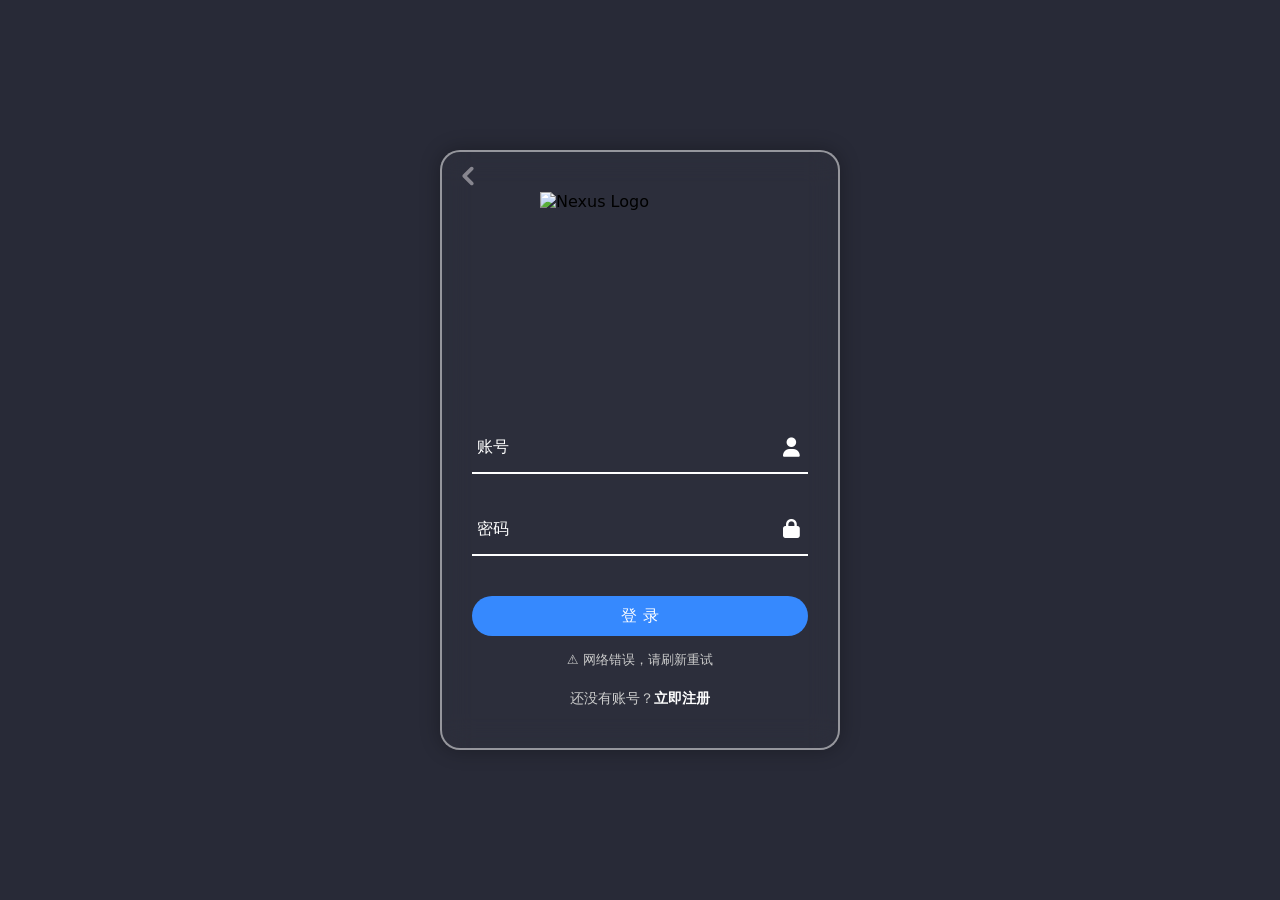
==== chat/index.html @ 3b17f667 "Update 1.10.0" ====
<!DOCTYPE html>
<html lang="zh-CN">
<head>
    <meta charset="UTF-8" />
    <meta name="viewport" content="width=device-width, initial-scale=1.0, maximum-scale=1.0, user-scalable=yes" />
    <link rel="stylesheet" href="https://cdnjs.cloudflare.com/ajax/libs/font-awesome/6.5.1/css/all.min.css" />
    <link rel="stylesheet" href="chat-styles.css">
    <link rel="icon" type="image/svg+xml" href="../logo-only.png">
    <title>Nexus · Chat</title>
</head>
<body>
<div id="app">
    <!-- 主界面 -->

    <!-- 添加好友模态框 -->
    <div class="modal-overlay" id="addFriendModal">
        <div class="modal-box">
            <h3>添加好友</h3>
            <input type="text" id="friendSearchInput" placeholder="输入对方账号名" />
            <div class="btn-row">
                <button class="btn-secondary" id="closeAddFriendBtn">取消</button>
                <button class="btn-primary" id="searchFriendBtn">搜索</button>
            </div>
            <div id="searchResult" style="margin-top:12px; display:none;"></div>
        </div>
    </div>

    <!-- 好友申请列表模态框 -->
    <div class="modal-overlay" id="requestModal">
        <div class="modal-box">
            <h3>好友申请</h3>
            <div id="requestList"><div class="empty-state">暂无申请</div></div>
            <div class="btn-row" style="margin-top:12px;">
                <button class="btn-secondary" id="closeRequestsBtn">关闭</button>
            </div>
        </div>
    </div>

    <!-- 关于模态框 -->
    <div class="modal-overlay" id="aboutModal">
        <div class="modal-box">
            <h3>关于</h3>
            <div cstyle="margin:12px 0; line-height:1.8;">
                <p><strong>版本：正式版 1.10.0</strong></p>
                <p>更新内容：</p>
                <ul style="padding-left:20px; color:var(--accent-color, #3689fe);">
                    <li>新增消息引用功能（长按/右键消息可引用）</li>
                    <li>修复好友列表刷新不及时的问题</li>
                    <li>优化暗色主题与UI细节</li>
                    <li>支持持续登录（Token 有效期 7 天）</li>
                </ul>
                <p style="margin-top:12px; color:#94a3b8;">© 2026 Nexus</p>
            </div>
            <div class="btn-row">
                <button class="btn-secondary" id="closeAboutBtn">关闭</button>
            </div>
        </div>
    </div>
    <!-- 个人设置模态框 -->
    <div class="modal-overlay" id="profileModal">
        <div class="modal-box" style="max-width:450px;">
            <h3>个人设置</h3>
            <form id="profileForm" style="margin-top:16px;">
                <div style="margin-bottom:14px;">
                    <label style="display:block; font-size:14px; font-weight:500; color:#334155; margin-bottom:4px;">账号</label>
                    <input type="text" id="profileUsername" disabled style="background:#e9edf2; color:#94a3b8;" />
                </div>
                <div style="margin-bottom:14px;">
                    <label style="display:block; font-size:14px; font-weight:500; color:#334155; margin-bottom:4px;">昵称</label>
                    <input type="text" id="profileNickname" placeholder="输入昵称（留空则显示账号名）" maxlength="20" />
                </div>
                <div style="margin-bottom:14px;">
                    <label style="display:block; font-size:14px; font-weight:500; color:#334155; margin-bottom:4px;">个性签名</label>
                    <input type="text" id="profileBio" placeholder="写点个性签名吧" maxlength="50" />
                </div>
                <div style="margin-bottom:14px;">
                    <label style="display:block; font-size:14px; font-weight:500; color:#334155; margin-bottom:4px;">邮箱</label>
                    <input type="email" id="profileEmail" placeholder="请输入邮箱" />
                </div>
                <div class="btn-row" style="margin-top:16px;">
                    <button type="button" class="btn-secondary" id="closeProfileBtn">取消</button>
                    <button type="submit" class="btn-primary" id="saveProfileBtn">保存</button>
                </div>
                <div id="profileMessage" style="margin-top:12px; font-size:14px; text-align:center; display:none;"></div>
            </form>
        </div>
    </div>
    <div id="mainPage">
        <div class="content-row">
            <div id="friendList">
                <div class="friend-header">
                    <span>好友</span>
                    <div style="display:flex; gap:8px; align-items:center;">
                        <button id="aboutBtnFriend" class="friend-header-btn about">关于</button>
                        <button id="addFriendBtnHeader" class="friend-header-btn add" title="添加好友">
                            <svg xmlns="http://www.w3.org/2000/svg" viewBox="0 0 24 24" width="20" height="20" fill="none" stroke="currentColor" stroke-width="2.5" stroke-linecap="round" stroke-linejoin="round">
                                <line x1="12" y1="5" x2="12" y2="19"/>
                                <line x1="5" y1="12" x2="19" y2="12"/>
                            </svg>
                        </button>
                    </div>
                </div>
                <div id="requestEntry">
                    <span>📩 好友申请</span>
                    <span class="badge" id="requestBadge">0</span>
                </div>
                <div class="list" id="friendListContainer"><div class="empty-state">加载中...</div></div>
                <div class="user-footer">
                    <span id="myUsername">用户</span>
                    <div style="display:flex; gap:8px; align-items:center;">
                        <button id="profileBtn" style="background:none; border:none; cursor:pointer; font-size:18px;" title="个人设置">⚙️</button>
                        <button class="logout-btn" id="logoutBtn">退出</button>
                    </div>
                </div>
            </div>
            <div id="chatArea">
                <!-- 原有聊天区域，保留 chat-header -->
                <div class="chat-header">
                    <button class="back-btn" id="backBtn">‹</button>
                    <span class="friend-name" id="chatFriendName">选择好友</span>
                    <div class="actions">
                        <button id="menuToggleBtn" title="更多操作">
                            <svg xmlns="http://www.w3.org/2000/svg" viewBox="0 0 24 24" width="24" height="24" fill="none" stroke="currentColor" stroke-width="2" stroke-linecap="round" stroke-linejoin="round">
                                <circle cx="12" cy="5" r="1.5"/>
                                <circle cx="12" cy="12" r="1.5"/>
                                <circle cx="12" cy="19" r="1.5"/>
                            </svg>
                        </button>
                    </div>
                    <!-- 侧栏菜单 -->
                    <div id="chatSideMenu" class="chat-side-menu">
                        <div class="side-menu-overlay" id="sideMenuOverlay"></div>
                        <div class="side-menu-content">
                            <div class="side-menu-header">
                                <span>更多操作</span>
                                <button id="sideMenuCloseBtn">✕</button>
                            </div>
                            <div class="side-menu-item" id="clearChatMenuItem">
                                <span class="icon">
                                    <svg xmlns="http://www.w3.org/2000/svg" viewBox="0 0 24 24" width="20" height="20" fill="none" stroke="currentColor" stroke-width="2" stroke-linecap="round" stroke-linejoin="round">
                                        <path d="M3 6h18"/>
                                        <path d="M8 6V4a1 1 0 0 1 1-1h6a1 1 0 0 1 1 1v2"/>
                                        <path d="M5 6l1 14a2 2 0 0 0 2 2h8a2 2 0 0 0 2-2l1-14"/>
                                        <path d="M10 11v6"/>
                                        <path d="M14 11v6"/>
                                    </svg>
                                </span>
                                <span>清除聊天记录</span>
                            </div>
                            <div class="side-menu-item danger" id="deleteFriendMenuItem">
                                <span class="icon">
                                    <svg xmlns="http://www.w3.org/2000/svg" viewBox="0 0 24 24" width="20" height="20" fill="none" stroke="currentColor" stroke-width="2" stroke-linecap="round" stroke-linejoin="round">
                                        <circle cx="12" cy="12" r="10"/>
                                        <line x1="4.93" y1="4.93" x2="19.07" y2="19.07"/>
                                    </svg>
                                </span>
                                <span>删除好友</span>
                            </div>
                        </div>
                    </div>
                </div>
                <div class="message-box" id="messageBox"><div class="empty-state">选择一位好友开始聊天</div></div>
                <div id="newMsgHint" style="display:none; position:sticky; bottom:60px; left:0; right:0; text-align:center; pointer-events:none; z-index:5;">
                    <button id="newMsgBtn" style="pointer-events:auto; background:#3b82f6; color:white; border:none; border-radius:30px; padding:8px 20px; font-size:14px; box-shadow:0 4px 12px rgba(59,130,246,0.3); cursor:pointer; transition:0.2s;">新消息 <span id="newMsgCount">0</span> 条</button>
                </div>
                <div id="emojiPanel" style="display:none; padding:8px 12px; background:white; flex-wrap:wrap; gap:4px; max-height:150px; overflow-y:auto;"></div>
                <!-- 引用条（输入框上方） -->
                <div id="replyBar" style="display:none; padding:8px 16px; background:#f1f5f9; border-top:1px solid #e9edf2; align-items:center; gap:12px; font-size:14px; color:#64748b; min-height:40px;">
                    <span style="flex:1;"></span>
                    <button onclick="cancelReply()" style="background:none; border:none; cursor:pointer; font-size:18px;">✕</button>
                </div>
                <div class="input-area">
                    <input type="text" id="chatInput" placeholder="输入消息..." maxlength="200" autocomplete="off" />
                    <button class="btn-emoji" id="emojiBtn" title="选择表情">😊</button>
                    <button class="btn-send" id="sendBtn">发送</button>
                </div>
            </div>
        </div>
    </div>

    <!-- 自定义右键菜单 -->
    <div id="customMenu" style="display:none; position:fixed; border-radius:12px; box-shadow:0 4px 24px rgba(0,0,0,0.15); padding:6px 0; z-index:99999; min-width:140px; border:1px solid #e9edf2;">
        <div class="menu-item" id="menuRecall" style="padding:10px 20px; cursor:pointer; font-size:14px; transition:0.1s; display:flex; align-items:center; gap:8px;">
            <span>↩️</span> 撤回
        </div>
        <div class="menu-item" id="menuReply" style="padding:10px 20px; cursor:pointer; font-size:14px; transition:0.1s; display:flex; align-items:center; gap:8px;">
            <span>💬</span> 引用
        </div>
    </div>
    <!-- 自定义确认框 -->
    <div id="customConfirm" style="display:none;">
        <div class="box">
            <div class="title" id="confirmTitle">提示</div>
            <div class="message" id="confirmMessage">确定执行此操作吗？</div>
            <div class="row">
                <button class="cancel" id="confirmCancel">取消</button>
                <button class="ok" id="confirmOk">确定</button>
            </div>
        </div>
    </div>
    <!-- Toast 通知容器 -->
    <div id="toastContainer" style="position:fixed; bottom:20px; left:50%; transform:translateX(-50%); z-index:99999; display:flex; flex-direction:column; gap:8px; align-items:center; pointer-events:none;"></div>
</div>
<script src="chat-javascript.js"></script>
</body>
</html>
---- chat/chat-styles.css ----
* {
    margin: 0;
    padding: 0;
    box-sizing: border-box;
    font-family: system-ui, -apple-system, 'Segoe UI', Roboto, Helvetica, Arial, sans-serif;
}
body {
    background: #f0f2f5;
    height: 100vh;
    display: flex;
    justify-content: center;
    align-items: center;
}
#app {
    width: 100%;
    height: 100%;
    background: white;
    border-radius: 28px;
    box-shadow: 0 20px 60px rgba(0,0,0,0.15);
    max-width: 90vw;
    max-height: 90vh;
    overflow: hidden;
    display: flex;
    flex-direction: column;
}
#mainPage {
    flex: 1;
    display: flex;
    flex-direction: column;
    overflow: hidden;
}
#mainPage .content-row {
    flex: 1;
    display: flex;
    overflow: hidden;
}

/* 好友列表 */
#friendList {
    width: 25%;
    min-width: 200px;
    max-width: 320px;
    background: #f8fafc;
    border-right: 1px solid #e9edf2;
    display: flex;
    flex-direction: column;
    overflow: hidden;
}
.friend-header {
    display: flex;
    justify-content: space-between;
    align-items: center;
    padding: 0 20px;
    height: 56px;
    min-height: 56px;
    background: #f8fafc;
    border-bottom: 1px solid #e9edf2;
}
.friend-header span {
    font-weight: 600;
    font-size: 18px;
    color: #1e293b;
}
.friend-header-btn {
    border: none;
    cursor: pointer;
    font-size: 14px;
    font-weight: 500;
    transition: 0.2s;
    display: flex;
    align-items: center;
    justify-content: center;
}
.friend-header-btn.about {
    background: #3b82f6;
    color: white;
    padding: 4px 16px;
    border-radius: 20px;
    height: 32px;
}
.friend-header-btn.about:hover { background: #2563eb; }
.friend-header-btn.add {
    background: #3b82f6;
    color: white;
    width: 32px;
    height: 32px;
    border-radius: 50%;
    padding: 0;
}
.friend-header-btn.add:hover { background: #2563eb; }
.friend-header-btn.add svg { stroke: white; }

#requestEntry {
    padding: 8px 18px;
    background: #fef3c7;
    border-bottom: 1px solid #fde68a;
    display: none;
    justify-content: space-between;
    align-items: center;
    cursor: pointer;
}
#requestEntry.show { display: flex; }
#requestEntry span { font-size: 14px; color: #92400e; }
#requestEntry .badge {
    background: #ef4444;
    color: white;
    border-radius: 50%;
    padding: 0 6px;
    font-size: 12px;
    min-width: 18px;
    text-align: center;
}

.list {
    flex: 1;
    overflow-y: auto;
    padding: 8px 0;
}
.friend-item {
    display: flex;
    align-items: center;
    padding: 12px 18px;
    cursor: pointer;
    transition: background 0.15s;
    border-bottom: 1px solid #f1f5f9;
}
.friend-item:hover { background: #f1f5f9; }
.friend-item.active {
    background: linear-gradient(135deg, rgba(139,92,246,0.15), rgba(59,130,246,0.12));
    border-left: 3px solid #8b5cf6;
}
.friend-item .avatar {
    width: 44px;
    height: 44px;
    border-radius: 50%;
    background: #dbeafe;
    display: flex;
    align-items: center;
    justify-content: center;
    font-size: 18px;
    font-weight: 600;
    color: #2563eb;
    margin-right: 14px;
    flex-shrink: 0;
}
.friend-item .info { flex: 1; min-width: 0; }
.friend-item .info .name { font-weight: 500; color: #1e293b; font-size: 16px; }
.friend-item .info .last-msg {
    font-size: 14px;
    color: #64748b;
    white-space: nowrap;
    overflow: hidden;
    text-overflow: ellipsis;
}
.friend-item .time { font-size: 12px; color: #94a3b8; flex-shrink: 0; margin-left: 8px; }
.unread-badge {
    background: #ef4444;
    color: white;
    border-radius: 50%;
    padding: 1px 6px;
    font-size: 12px;
    min-width: 18px;
    text-align: center;
    margin-left: 6px;
    flex-shrink: 0;
}
.user-footer {
    padding: 8px 18px;
    border-top: 1px solid #e9edf2;
    background: white;
    display: flex;
    justify-content: space-between;
    align-items: center;
    flex-shrink: 0;
    min-height: 56px;
    height: 56px;
}
.user-footer #myUsername { font-size: 15px; font-weight: 500; color: #1e293b; }
.user-footer .logout-btn {
    background: #e9edf2;
    border: none;
    padding: 4px 14px;
    border-radius: 20px;
    cursor: pointer;
    font-size: 13px;
    color: #475569;
}
.user-footer .logout-btn:hover { background: #d1d9e6; }

/* 聊天区域 */
#chatArea {
    flex: 1;
    display: flex;
    flex-direction: column;
    background: white;
    overflow: hidden;
}
.chat-header {
    padding: 8px 20px;
    border-bottom: 1px solid #e9edf2;
    display: flex;
    align-items: center;
    gap: 12px;
    flex-shrink: 0;
    background: white;
    min-height: 56px;
    height: 56px;
}
.chat-header .back-btn { display: none; background: none; border: none; font-size: 24px; cursor: pointer; color: #475569; padding: 0 4px; }
.chat-header .friend-name { font-size: 18px; font-weight: 600; color: #1e293b; flex: 1; }
.chat-header .actions { display: flex; gap: 8px; }
.chat-header .actions button {
    background: none;
    border: none;
    font-size: 20px;
    cursor: pointer;
    color: #64748b;
    padding: 4px 8px;
    border-radius: 8px;
    transition: 0.15s;
    display: flex;
    align-items: center;
    justify-content: center;
    line-height: 1;
}
.chat-header .actions button:hover { background: #f1f5f9; }

.message-box {
    flex: 1;
    padding: 16px 12px;
    overflow-y: auto;
    display: flex;
    flex-direction: column;
    gap: 10px;
    background: #f8fafc;
}
.msg-item {
    max-width: 80%;
    padding: 10px 16px;
    border-radius: 18px;
    word-wrap: break-word;
    align-self: flex-start;
    background: white;
    box-shadow: 0 1px 2px rgba(0,0,0,0.04);
    border: 1px solid #eef2f6;
    animation: fadeIn 0.2s ease;
}
.msg-item.me {
    align-self: flex-end;
    background: #3b82f6;
    color: white;
    border-color: #3b82f6;
}
.msg-item .msg-text { font-size: 15px; line-height: 1.5; }
.msg-item .msg-text.recalled { color: #94a3b8; font-style: italic; }
.msg-item.no-animation { animation: none; }
@keyframes fadeIn {
    from { opacity: 0; transform: translateY(8px); }
    to { opacity: 1; transform: translateY(0); }
}
.time-label {
    text-align: center;
    color: #94a3b8;
    font-size: 12px;
    margin: 12px 0 8px 0;
    user-select: none;
}

/* 输入区 */
.input-area {
    padding: 6px 12px;
    border-top: 1px solid #e9edf2;
    display: flex;
    gap: 6px;
    background: white;
    flex-shrink: 0;
    align-items: center;
    min-height: 56px;
    height: 56px;
}
.input-area input {
    flex: 1;
    padding: 8px 14px;
    border: 1px solid #d1d9e6;
    border-radius: 30px;
    font-size: 15px;
    outline: none;
    background: #f8fafc;
    transition: 0.2s;
    height: 38px;
}
.input-area input:focus {
    border-color: #3b82f6;
    box-shadow: 0 0 0 3px rgba(59,130,246,0.15);
    background: white;
}
.input-area .btn-send {
    background: #3b82f6;
    border: none;
    color: white;
    padding: 6px 18px;
    height: 38px;
    border-radius: 20px;
    font-size: 15px;
    font-weight: 500;
    cursor: pointer;
    transition: 0.15s;
    display: flex;
    align-items: center;
    justify-content: center;
    flex-shrink: 0;
    min-width: 56px;
    box-shadow: 0 2px 8px rgba(59,130,246,0.25);
}
.input-area .btn-send:active { transform: scale(0.95); }
.btn-emoji {
    background: none;
    border: none;
    font-size: 22px;
    width: 38px;
    height: 38px;
    border-radius: 50%;
    cursor: pointer;
    transition: 0.15s;
    display: flex;
    align-items: center;
    justify-content: center;
    flex-shrink: 0;
    color: #64748b;
}
.btn-emoji:hover { background: #f1f5f9; }
.btn-emoji:active { transform: scale(0.92); }

/* 表情面板 */
#emojiPanel {
    display: none;
    padding: 8px 12px;
    background: white;
    border-top: 1px solid #e9edf2;
    flex-wrap: wrap;
    gap: 4px;
    max-height: 150px;
    overflow-y: auto;
    align-items: center;
    position: relative;
    z-index: 10;
    scrollbar-width: none;
    -ms-overflow-style: none;
}
#emojiPanel::-webkit-scrollbar { display: none; }
#emojiPanel.show { display: flex !important; }
#emojiPanel .emoji-item {
    font-size: 24px;
    padding: 4px 6px;
    cursor: pointer;
    border-radius: 8px;
    transition: 0.15s;
    user-select: none;
    line-height: 1.4;
}
#emojiPanel .emoji-item:hover { background: #f1f5f9; transform: scale(1.1); }
#emojiPanel .emoji-item:active { transform: scale(0.9); }

/* 侧栏菜单 */
.chat-side-menu {
    position: fixed;
    top: 0;
    right: 0;
    width: 100%;
    height: 100%;
    z-index: 9999;
    display: none;
    justify-content: flex-end;
    align-items: stretch;
}
.chat-side-menu.active {
    display: flex !important;
    visibility: visible !important;
    opacity: 1 !important;
    pointer-events: auto !important;
}
.side-menu-overlay {
    position: absolute;
    top: 0;
    left: 0;
    width: 100%;
    height: 100%;
    background: rgba(0,0,0,0.4);
    z-index: 0;
}
.side-menu-content {
    position: relative;
    z-index: 1;
    background: white;
    width: 280px;
    max-width: 80%;
    height: 100%;
    padding: 20px 0;
    display: flex;
    flex-direction: column;
    box-shadow: -4px 0 20px rgba(0,0,0,0.15);
    animation: slideInRight 0.25s ease forwards;
}
@keyframes slideInRight {
    from { transform: translateX(100%); }
    to { transform: translateX(0); }
}
.chat-side-menu.closing .side-menu-content {
    animation: slideOutRight 0.2s ease forwards;
}
@keyframes slideOutRight {
    from { transform: translateX(0); }
    to { transform: translateX(100%); }
}
.side-menu-header {
    display: flex;
    justify-content: space-between;
    align-items: center;
    padding: 0 20px 16px;
    border-bottom: 1px solid #e9edf2;
    font-size: 18px;
    font-weight: 600;
    color: #1e293b;
    flex-shrink: 0;
}
.side-menu-header button {
    background: none;
    border: none;
    font-size: 20px;
    cursor: pointer;
    color: #94a3b8;
    padding: 4px;
}
.side-menu-header button:hover { color: #475569; }
.side-menu-item {
    display: flex;
    align-items: center;
    gap: 14px;
    padding: 16px 20px;
    cursor: pointer;
    transition: 0.15s;
    color: #1e293b;
    font-size: 16px;
    border: none;
    background: none;
    width: 100%;
    text-align: left;
    height: 50px;
    line-height: 1;
}
.side-menu-item .icon {
    display: flex;
    align-items: center;
    justify-content: center;
    flex-shrink: 0;
    width: 28px;
    height: 28px;
}
.side-menu-item:hover { background: #f1f5f9; }
.side-menu-item.danger { color: #ef4444; }
.side-menu-item.danger:hover { background: #fef2f2; }

/* 引用预览 */
.reply-preview {
    background: rgba(139,92,246,0.08);
    border-left: 3px solid #8b5cf6;
    padding: 4px 10px;
    margin-bottom: 4px;
    border-radius: 4px;
    cursor: pointer;
    font-size: 13px;
    color: #94a3b8;
    transition: 0.15s;
}
.reply-preview:hover { background: rgba(139,92,246,0.15); }
.reply-sender { font-weight: 500; color: #64748b; margin-right: 6px; }
.reply-text { color: #94a3b8; word-break: break-all; }
.msg-item.me .reply-preview {
    background: rgba(255,255,255,0.15);
    border-left-color: rgba(255,255,255,0.4);
}
.msg-item.me .reply-sender { color: rgba(255,255,255,0.7); }
.msg-item.me .reply-text { color: rgba(255,255,255,0.6); }

/* 引用条 */
#replyBar {
    display: none;
    padding: 6px 16px;
    background: #f8fafc;
    align-items: center;
    gap: 12px;
    font-size: 14px;
    color: #64748b;
}
#replyBar .close-btn {
    background: none;
    border: none;
    cursor: pointer;
    font-size: 18px;
    color: #94a3b8;
}

/* 右键菜单 */
#customMenu {
    display: none;
    position: fixed;
    background: #ffffff;
    border-radius: 12px;
    box-shadow: 0 4px 24px rgba(0,0,0,0.15);
    padding: 6px 0;
    z-index: 99999;
    min-width: 140px;
    border: 1px solid #e9edf2;
    overflow: hidden;
}
#customMenu .menu-item {
    padding: 10px 20px;
    cursor: pointer;
    font-size: 14px;
    color: #1e293b;
    transition: 0.15s;
    display: flex;
    align-items: center;
    gap: 8px;
}
#customMenu .menu-item:hover { background: #f1f5f9; }
#customMenu .menu-item:not(:last-child) { border-bottom: 1px solid #e9edf2; }

/* 模态框 */
.modal-overlay {
    display: none;
    position: fixed;
    top: 0;
    left: 0;
    width: 100%;
    height: 100%;
    background: rgba(0, 0, 0, 0.5);
    backdrop-filter: blur(6px);
    -webkit-backdrop-filter: blur(6px);
    z-index: 99998;
    justify-content: center;
    align-items: center;
}
.modal-overlay.active {
    display: flex;
}
.modal-overlay .modal-box {
    background: white;
    max-width: 400px;
    width: 90%;
    padding: 24px 20px 20px;
    border-radius: 16px;
    box-shadow: 0 10px 40px rgba(0,0,0,0.3);
    opacity: 0;
    transform: scale(0.96);
    transition: opacity 0.25s ease, transform 0.25s ease;
}
.modal-overlay.active .modal-box {
    opacity: 1;
    transform: scale(1);
}
.modal-overlay.closing .modal-box {
    opacity: 0;
    transform: scale(0.96);
}
.modal-box {
    background: white;
    max-width: 400px;
    width: 90%;
    padding: 24px 20px 20px;
    border-radius: 16px;
    box-shadow: 0 10px 40px rgba(0,0,0,0.3);
}
.modal-box h3 { font-size: 18px; font-weight: 600; margin-bottom: 12px; }
.modal-box input {
    width: 100%;
    padding: 12px 16px;
    border: 1px solid #ccc;
    border-radius: 30px;
    font-size: 16px;
    outline: none;
    margin-bottom: 12px;
}
.modal-box input:focus { border-color: #3b82f6; box-shadow: 0 0 0 3px rgba(59,130,246,0.15); }
.modal-box .btn-row { display: flex; gap: 10px; justify-content: flex-end; }
.modal-box .btn-row button { padding: 8px 20px; border: none; border-radius: 30px; font-size: 16px; cursor: pointer; }
.modal-box .btn-row .btn-primary { background: #3b82f6; color: white; }
.modal-box .btn-row .btn-secondary { background: #e9edf2; color: #1e293b; }
.request-item {
    display: flex;
    justify-content: space-between;
    align-items: center;
    padding: 8px 0;
    border-bottom: 1px solid #f1f5f9;
}
.request-item .actions button { background: none; border: none; font-size: 18px; cursor: pointer; margin-left: 8px; }
.request-item .actions .accept { color: #22c55e; }
.request-item .actions .reject { color: #ef4444; }

/* Toast */
.toast {
    background: #1e293b;
    color: #f1f5f9;
    padding: 12px 24px;
    border-radius: 12px;
    box-shadow: 0 8px 24px rgba(0,0,0,0.3);
    font-size: 15px;
    max-width: 500px;
    width: auto;
    min-width: 200px;
    pointer-events: auto;
    animation: slideUp 0.3s ease forwards;
    border-left: 4px solid #ef4444;
    white-space: normal;
    word-wrap: break-word;
}
.toast.info { border-left-color: #3b82f6; }
.toast.success { border-left-color: #22c55e; }  /* 绿色 */
.toast.warn    { border-left-color: #f59e0b; }  /* 橙色 */
@keyframes slideUp {
    from { opacity: 0; transform: translateY(20px); }
    to { opacity: 1; transform: translateY(0); }
}
.toast.hide {
    animation: slideDown 0.3s ease forwards;
}
@keyframes slideDown {
    from { opacity: 1; transform: translateY(0); }
    to { opacity: 0; transform: translateY(20px); }
}

.empty-state { color: #94a3b8; padding: 40px 20px; text-align: center; font-size: 15px; }
.hidden { display: none !important; }

/* ===== 确认框 ===== */
#customConfirm {
    display: none;
    position: fixed;
    top: 0;
    left: 0;
    width: 100%;
    height: 100%;
    background: rgba(0, 0, 0, 0.5);
    backdrop-filter: blur(6px);
    -webkit-backdrop-filter: blur(6px);
    z-index: 99999;
    justify-content: center;
    align-items: center;
}
#customConfirm.active {
    display: flex;
}
#customConfirm .box {
    background: white;
    max-width: 400px;
    width: 90%;
    padding: 24px 20px 20px;
    border-radius: 16px;
    box-shadow: 0 10px 40px rgba(0,0,0,0.3);
    text-align: center;
    opacity: 0;
    transform: scale(0.96);
    transition: opacity 0.25s ease, transform 0.25s ease;
}
#customConfirm.active .box {
    opacity: 1;
    transform: scale(1);
}
#customConfirm.closing .box {
    opacity: 0;
    transform: scale(0.96);
}
#customConfirm .box .title {
    font-size: 18px;
    font-weight: 600;
    color: #1e293b;
    margin-bottom: 8px;
}
#customConfirm .box .message {
    font-size: 15px;
    color: #475569;
    margin-bottom: 20px;
}
#customConfirm .box .row {
    display: flex;
    gap: 12px;
    justify-content: center;
}
#customConfirm .box .row .cancel {
    flex: 1;
    padding: 10px;
    border: 1px solid #d1d9e6;
    border-radius: 30px;
    background: white;
    color: #1e293b;
    font-size: 16px;
    cursor: pointer;
    transition: 0.15s;
}
#customConfirm .box .row .cancel:hover {
    background: #f1f5f9;
}
#customConfirm .box .row .ok {
    flex: 1;
    padding: 10px;
    border: none;
    border-radius: 30px;
    background: #3b82f6;
    color: white;
    font-size: 16px;
    cursor: pointer;
    transition: 0.15s;
}
#customConfirm .box .row .ok:hover {
    background: #2563eb;
}
#replyBarClose {
    color: black;
}
/* 暗色主题 */
@media (prefers-color-scheme: dark) {
    body { background: #0f0f12; }
    #app { background: #1c1c22; box-shadow: 0 20px 60px rgba(0,0,0,0.6); }
    #friendList { background: #16161d; border-right-color: #2a2a32; }
    .friend-header { background: #1c1c22; border-bottom-color: #2a2a32; }
    .friend-header span { color: #f1f5f9; }
    .friend-header-btn.about { background: #2563eb; }
    .friend-header-btn.about:hover { background: #1d4ed8; }
    .friend-header-btn.add { background: #2563eb; }
    .friend-header-btn.add:hover { background: #1d4ed8; }
    .friend-item { border-bottom-color: #2a2a32; }
    .friend-item:hover { background: #2a2a32; }
    .friend-item.active {
        background: linear-gradient(135deg, rgba(139,92,246,0.25), rgba(59,130,246,0.2));
        border-left: 3px solid #8b5cf6;
    }
    .friend-item .info .name { color: #f1f5f9; }
    .friend-item .info .last-msg { color: #94a3b8; }
    .friend-item .time { color: #64748b; }
    .user-footer { background: #1c1c22; border-top-color: #2a2a32; }
    .user-footer #myUsername { color: #f1f5f9; }
    .user-footer .logout-btn { background: #2a2a32; color: #cbd5e1; }
    .user-footer .logout-btn:hover { background: #3a3a44; }
    #chatArea { background: #1c1c22; }
    .chat-header { background: #1c1c22; border-bottom-color: #2a2a32; }
    .chat-header .friend-name { color: #f1f5f9; }
    .chat-header .actions button { color: #94a3b8; }
    .chat-header .actions button:hover { background: #2a2a32; }
    .message-box { background: #16161d; }
    .msg-item { background: #2a2a32; border-color: #3a3a44; color: #e2e8f0; }
    .msg-item.me { background: #1d4ed8; border-color: #1d4ed8; color: white; }
    .time-label { color: #64748b; }
    .input-area { background: #1c1c22; border-top-color: #2a2a32; }
    .input-area input { background: #2a2a32; border-color: #3a3a44; color: #f1f5f9; }
    .input-area input:focus { border-color: #3b82f6; background: #2a2a32; }
    .input-area .btn-send { background: #2563eb; }
    #emojiPanel { background: #1c1c22 !important; border-top-color: #2a2a32 !important; }
    .btn-emoji:hover { background: #2b2b34; }
    #replyBar {
        background: #1c1c22 !important;
        border-top-color: #2a2a32 !important;
        color: #94a3b8 !important;
    }
    #replyBar button {
        color: #e2e8f0 !important;
    }
    #replyBar button:hover {
        color: #f1f5f9 !important;
    }
    #customMenu { background: #1e293b; border-color: #334155; box-shadow: 0 4px 24px rgba(0,0,0,0.6); }
    #customMenu .menu-item { color: #e2e8f0; }
    #customMenu .menu-item:hover { background: #334155; }
    #customMenu .menu-item:not(:last-child) { border-bottom-color: #334155; }
    #profileModal .modal-box input:disabled { background: #2a2a32 !important; color: #94a3b8 !important; }
    #profileModal .modal-box label { color: #cbd5e1 !important; }
    #profileModal .modal-box input:not([disabled]) { background: #2a2a32; border-color: #3a3a44; color: #f1f5f9; }
    /* 强制覆盖模态框暗色样式 */
    .modal-overlay {
        background: rgba(0, 0, 0, 0.75) !important;
        backdrop-filter: blur(8px) !important;
        -webkit-backdrop-filter: blur(8px) !important;
    }
    .modal-overlay .modal-box,
    .modal-box {
        background: #1c1c22 !important;
        color: #f1f5f9 !important;
        box-shadow: 0 10px 40px rgba(0,0,0,0.8) !important;
    }
    .modal-overlay .modal-box h3,
    .modal-box h3 {
        color: #f1f5f9 !important;
    }
    .modal-overlay .modal-box label,
    .modal-box label {
        color: #cbd5e1 !important;
    }
    .modal-overlay .modal-box input,
    .modal-box input {
        background: #2a2a32 !important;
        border-color: #3a3a44 !important;
        color: #f1f5f9 !important;
    }
    .modal-overlay .modal-box input:focus,
    .modal-box input:focus {
        border-color: #3b82f6 !important;
        background: #2a2a32 !important;
    }
    .modal-overlay .modal-box input:disabled,
    .modal-box input:disabled {
        background: #2a2a32 !important;
        color: #94a3b8 !important;
    }
    .modal-overlay .modal-box .btn-row .btn-secondary,
    .modal-box .btn-row .btn-secondary {
        background: #2a2a32 !important;
        color: #cbd5e1 !important;
    }
    .modal-overlay .modal-box .btn-row .btn-secondary:hover,
    .modal-box .btn-row .btn-secondary:hover {
        background: #3a3a44 !important;
    }
    .modal-overlay .modal-box .btn-row .btn-primary,
    .modal-box .btn-row .btn-primary {
        background: #2563eb !important;
    }
    .modal-overlay .modal-box .btn-row .btn-primary:hover,
    .modal-box .btn-row .btn-primary:hover {
        background: #1d4ed8 !important;
    }
    .modal-overlay .modal-box .empty-state,
    .modal-box .empty-state {
        color: #94a3b8 !important;
    }
    .modal-overlay .modal-box ul,
    .modal-box ul,
    .modal-overlay .modal-box ul li,
    .modal-box ul li {
        color: #e2e8f0 !important;
    }
    .modal-overlay .modal-box .request-item,
    .modal-box .request-item {
        border-bottom-color: #2a2a32 !important;
    }
    .modal-overlay .modal-box .request-item .actions button,
    .modal-box .request-item .actions button {
        color: #94a3b8 !important;
    }
    .modal-overlay .modal-box .request-item .actions .accept,
    .modal-box .request-item .actions .accept {
        color: #4ade80 !important;
    }
    .modal-overlay .modal-box .request-item .actions .reject,
    .modal-box .request-item .actions .reject {
        color: #f87171 !important;
    }
    .modal-overlay .modal-box p,
    .modal-box p {
        color: #e2e8f0 !important;
    }
    .modal-overlay .modal-box p strong,
    .modal-box p strong {
        color: #f1f5f9 !important;
    }
    /* 侧栏菜单暗色适配 */
    .chat-side-menu .side-menu-content {
        background: #1c1c22 !important;
        border-left: 1px solid #2a2a32 !important;
    }
    .chat-side-menu .side-menu-header {
        border-bottom-color: #2a2a32 !important;
        color: #f1f5f9 !important;
    }
    .chat-side-menu .side-menu-header button {
        color: #94a3b8 !important;
    }
    .chat-side-menu .side-menu-header button:hover {
        color: #e2e8f0 !important;
    }
    .chat-side-menu .side-menu-item {
        color: #e2e8f0 !important;
    }
    .chat-side-menu .side-menu-item:hover {
        background: #2a2a32 !important;
    }
    .chat-side-menu .side-menu-item.danger {
        color: #f87171 !important;
    }
    .chat-side-menu .side-menu-item.danger:hover {
        background: #3a1a1a !important;
    }
    .chat-side-menu .side-menu-overlay {
        background: rgba(0, 0, 0, 0.7) !important;
    }
    #customConfirm .box {
        background: #1c1c22;
    }
    #customConfirm .box .title {
        color: #f1f5f9;
    }
    #customConfirm .box .message {
        color: #94a3b8;
    }
    #customConfirm .box .row .cancel {
        background: #2a2a32;
        border-color: #3a3a44;
        color: #cbd5e1;
    }
    #customConfirm .box .row .cancel:hover {
        background: #3a3a44;
    }
    #customConfirm .box .row .ok {
        background: #2563eb;
    }
    #customConfirm .box .row .ok:hover {
        background: #1d4ed8;
    }
    /* 暗色滚动条适配 */
    ::-webkit-scrollbar {
        width: 6px;
        height: 6px;
    }
    ::-webkit-scrollbar-track {
        background: #1c1c22;
    }
    ::-webkit-scrollbar-thumb {
        background: #3a3a44;
        border-radius: 10px;
    }
    ::-webkit-scrollbar-thumb:hover {
        background: #4a4a54;
    }

    /* Firefox 滚动条 */
    * {
        scrollbar-width: thin;
        scrollbar-color: #3a3a44 #1c1c22;
    }
}
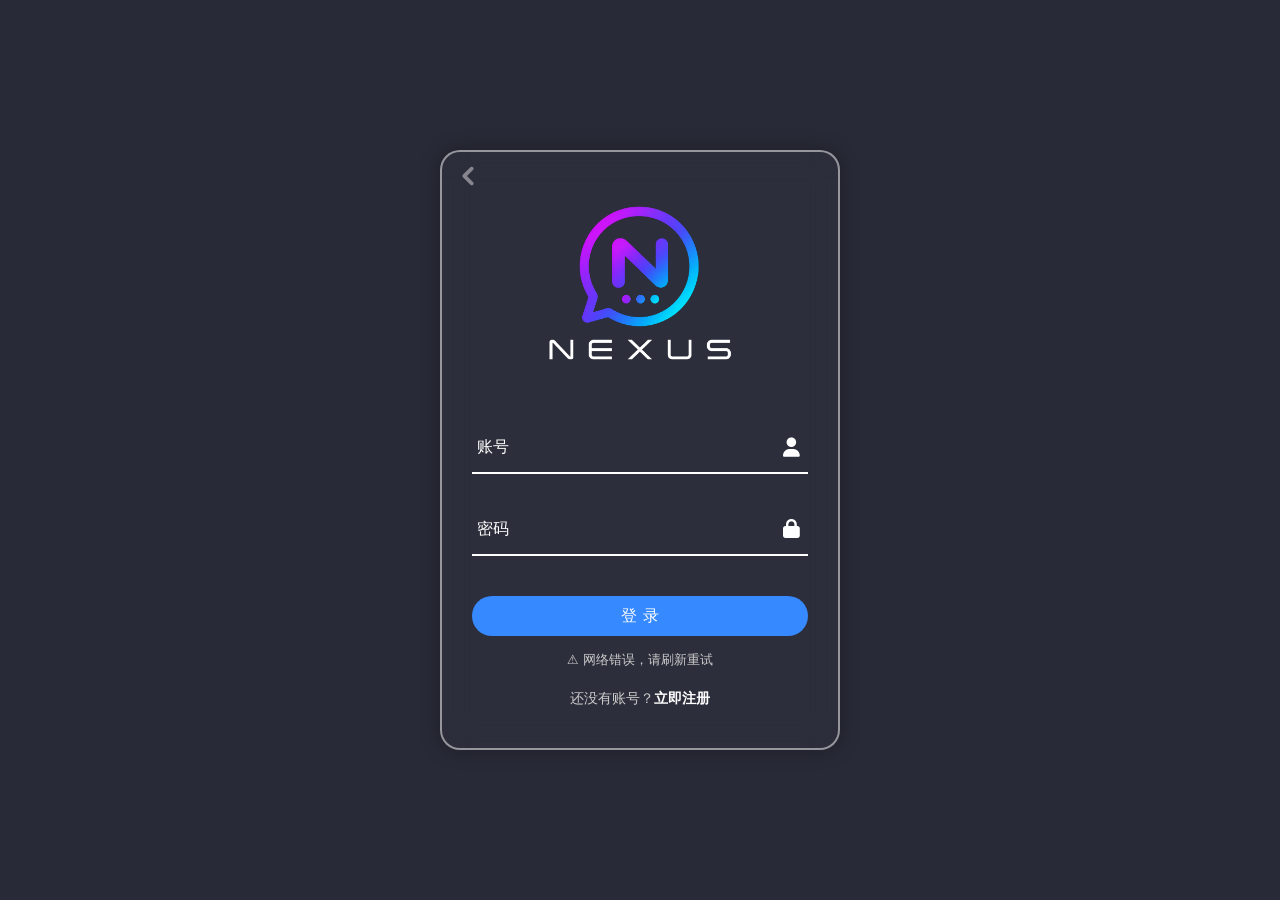
==== commit abb7b63a: "Update 1.10.2" ====
--- a/chat/index.html
+++ b/chat/index.html
@@ -5,13 +5,11 @@
     <meta name="viewport" content="width=device-width, initial-scale=1.0, maximum-scale=1.0, user-scalable=yes" />
     <link rel="stylesheet" href="https://cdnjs.cloudflare.com/ajax/libs/font-awesome/6.5.1/css/all.min.css" />
     <link rel="stylesheet" href="chat-styles.css">
-    <link rel="icon" type="image/svg+xml" href="../logo-only.png">
+    <link rel="icon" type="image/svg+xml" href="../logo-title.png">
     <title>Nexus · Chat</title>
 </head>
 <body>
 <div id="app">
-    <!-- 主界面 -->
-
     <!-- 添加好友模态框 -->
     <div class="modal-overlay" id="addFriendModal">
         <div class="modal-box">
@@ -41,13 +39,10 @@
         <div class="modal-box">
             <h3>关于</h3>
             <div cstyle="margin:12px 0; line-height:1.8;">
-                <p><strong>版本：正式版 1.10.0</strong></p>
+                <p><strong>版本：正式版 1.10.2</strong></p>
                 <p>更新内容：</p>
                 <ul style="padding-left:20px; color:var(--accent-color, #3689fe);">
-                    <li>新增消息引用功能（长按/右键消息可引用）</li>
-                    <li>修复好友列表刷新不及时的问题</li>
-                    <li>优化暗色主题与UI细节</li>
-                    <li>支持持续登录（Token 有效期 7 天）</li>
+                    <li>修饰界面</li>
                 </ul>
                 <p style="margin-top:12px; color:#94a3b8;">© 2026 Nexus</p>
             </div>
@@ -78,7 +73,7 @@
                     <input type="email" id="profileEmail" placeholder="请输入邮箱" />
                 </div>
                 <div class="btn-row" style="margin-top:16px;">
-                    <button type="button" class="btn-secondary" id="closeProfileBtn">取消</button>
+                    <button type="button" class="btn-secondary" id="closeSettingsBtn">取消</button>
                     <button type="submit" class="btn-primary" id="saveProfileBtn">保存</button>
                 </div>
                 <div id="profileMessage" style="margin-top:12px; font-size:14px; text-align:center; display:none;"></div>
@@ -86,18 +81,26 @@
         </div>
     </div>
     <div id="mainPage">
+        <header id="topBar">
+            <div class="brand">
+                <img src="/logo-chat.png" id="logo">
+            </div>
+            <div class="topActions">
+                <button class="roundedBtn" id="addFriendBtn" title="添加好友">
+                    <svg t="1783932947505" class="icon" viewBox="0 0 1024 1024" version="1.1" xmlns="http://www.w3.org/2000/svg" p-id="19698" width="23" height="23"><path d="M476.672 514.688a387.285333 387.285333 0 0 0-208 31.317333C140.586667 603.818667 42.666667 732.245333 42.666667 896a42.666667 42.666667 0 0 0 42.666666 42.666667 42.666667 42.666667 0 0 0 42.666667-42.666667c0-130.176 75.392-226.944 175.786667-272.213333 100.352-45.354667 222.848-37.888 320.426666 48.213333a42.666667 42.666667 0 0 0 60.202667-3.754667 42.666667 42.666667 0 0 0-3.754667-60.245333 379.690667 379.690667 0 0 0-203.989333-93.354667z" p-id="19699"></path><path d="M426.666667 85.333333C285.781333 85.333333 170.666667 200.448 170.666667 341.333333s115.114667 256 256 256 256-115.114667 256-256-115.114667-256-256-256z m0 85.333334c94.762667 0 170.666667 75.904 170.666666 170.666666s-75.904 170.666667-170.666666 170.666667-170.666667-75.904-170.666667-170.666667 75.904-170.666667 170.666667-170.666666zM810.666667 640a42.666667 42.666667 0 0 0-42.666667 42.666667v256a42.666667 42.666667 0 0 0 42.666667 42.666666 42.666667 42.666667 0 0 0 42.666666-42.666666v-256a42.666667 42.666667 0 0 0-42.666666-42.666667z" p-id="19700"></path><path d="M682.666667 768a42.666667 42.666667 0 0 0-42.666667 42.666667 42.666667 42.666667 0 0 0 42.666667 42.666666h256a42.666667 42.666667 0 0 0 42.666666-42.666666 42.666667 42.666667 0 0 0-42.666666-42.666667z" p-id="19701"></path></svg>
+                </button>
+                <button class="roundedBtn" id="settingsBtn" title="设置">
+                    <svg t="1783933046673" class="icon" viewBox="0 0 1024 1024" version="1.1" xmlns="http://www.w3.org/2000/svg" p-id="19869" width="23" height="23"><path d="M512 43.434667c-65.152 0-134.144 48.213333-141.824 128.981333a42.666667 42.666667 0 0 0 0.085333 0.085333 42.666667 42.666667 0 0 0-0.170666 0.256c-3.626667 40.832-44.032 64.042667-81.194667 46.762667a42.666667 42.666667 0 0 0-0.426667-0.170667c-73.6-33.322667-149.632 2.218667-182.144 58.453334-32.469333 56.32-25.301333 139.989333 40.362667 187.093333a42.666667 42.666667 0 0 0 0.426667 0.256c33.493333 23.552 33.493333 70.058667 0 93.610667a42.666667 42.666667 0 0 0-0.384 0.256c-65.706667 47.104-72.96 130.858667-40.405334 187.136 32.512 56.32 108.586667 91.946667 182.272 58.496a42.666667 42.666667 0 0 0 0.426667-0.213334c37.12-17.365333 77.525333 5.973333 81.152 46.805334a42.666667 42.666667 0 0 0 0 0.256c7.68 80.725333 76.672 129.066667 141.824 129.066666s134.229333-48.341333 141.909333-129.066666a42.666667 42.666667 0 0 0 0-0.256c3.626667-40.832 43.946667-64.128 81.066667-46.848a42.666667 42.666667 0 0 0 0.426667 0.256c73.685333 33.450667 149.76-2.176 182.272-58.453334 32.512-56.32 25.344-140.074667-40.405334-187.178666a42.666667 42.666667 0 0 0-0.341333-0.256c-33.536-23.552-33.536-70.058667 0-93.610667a42.666667 42.666667 0 0 0 0.341333-0.256c65.706667-47.104 72.96-130.773333 40.405334-187.050667-32.512-56.32-108.586667-91.946667-182.272-58.496a42.666667 42.666667 0 0 0-0.426667 0.170667c-37.12 17.28-77.44-5.973333-81.066667-46.762667a42.666667 42.666667 0 0 0 0-0.341333c-7.68-80.725333-76.8-128.981333-141.909333-128.981333z m0 85.333333c28.544 0 53.12 11.946667 56.917333 51.712v-0.213333c8.576 97.109333 113.706667 157.738667 202.069334 116.565333l-0.298667 0.170667c36.266667-16.469333 58.88-1.152 73.130667 23.466666 14.250667 24.661333 16.128 51.925333-16.213334 75.093334l0.298667-0.213334c-79.786667 55.978667-79.786667 177.322667 0 233.301334l-0.341333-0.256c32.426667 23.210667 30.506667 50.474667 16.256 75.093333-14.208 24.661333-36.906667 39.893333-73.130667 23.466667l0.298667 0.128c-88.32-41.173333-193.493333 19.541333-202.069334 116.650666v-0.298666c-3.797333 39.765333-28.373333 51.797333-56.917333 51.797333s-53.12-12.032-56.917333-51.797333c-8.789333-96.938667-113.92-157.525333-202.154667-116.352l0.426667-0.170667c-36.266667 16.469333-58.965333 1.237333-73.173334-23.424-14.250667-24.618667-16.128-51.882667 16.213334-75.093333l-0.298667 0.256c79.786667-55.978667 79.786667-177.322667 0-233.301334l0.341333 0.256c-32.341333-23.210667-30.421333-50.389333-16.213333-75.008 14.250667-24.618667 36.906667-39.893333 73.088-23.509333l-0.426667-0.256c88.32 41.130667 193.28-19.328 202.112-116.266667a42.666667 42.666667 0 0 0 0.085334-0.085333c3.797333-39.765333 28.373333-51.712 56.917333-51.712z" p-id="19870"></path><path d="M512 341.333333c-93.738667 0-170.666667 76.928-170.666667 170.666667s76.928 170.666667 170.666667 170.666667 170.666667-76.928 170.666667-170.666667-76.928-170.666667-170.666667-170.666667z m0 85.333334c47.616 0 85.333333 37.717333 85.333333 85.333333s-37.717333 85.333333-85.333333 85.333333-85.333333-37.717333-85.333333-85.333333 37.717333-85.333333 85.333333-85.333333z" p-id="19871"></path></svg>
+                </button>
+            </div>
+        </header>
         <div class="content-row">
+            
             <div id="friendList">
                 <div class="friend-header">
                     <span>好友</span>
                     <div style="display:flex; gap:8px; align-items:center;">
                         <button id="aboutBtnFriend" class="friend-header-btn about">关于</button>
-                        <button id="addFriendBtnHeader" class="friend-header-btn add" title="添加好友">
-                            <svg xmlns="http://www.w3.org/2000/svg" viewBox="0 0 24 24" width="20" height="20" fill="none" stroke="currentColor" stroke-width="2.5" stroke-linecap="round" stroke-linejoin="round">
-                                <line x1="12" y1="5" x2="12" y2="19"/>
-                                <line x1="5" y1="12" x2="19" y2="12"/>
-                            </svg>
-                        </button>
                     </div>
                 </div>
                 <div id="requestEntry">
@@ -108,7 +111,6 @@
                 <div class="user-footer">
                     <span id="myUsername">用户</span>
                     <div style="display:flex; gap:8px; align-items:center;">
-                        <button id="profileBtn" style="background:none; border:none; cursor:pointer; font-size:18px;" title="个人设置">⚙️</button>
                         <button class="logout-btn" id="logoutBtn">退出</button>
                     </div>
                 </div>
@@ -119,12 +121,8 @@
                     <button class="back-btn" id="backBtn">‹</button>
                     <span class="friend-name" id="chatFriendName">选择好友</span>
                     <div class="actions">
-                        <button id="menuToggleBtn" title="更多操作">
-                            <svg xmlns="http://www.w3.org/2000/svg" viewBox="0 0 24 24" width="24" height="24" fill="none" stroke="currentColor" stroke-width="2" stroke-linecap="round" stroke-linejoin="round">
-                                <circle cx="12" cy="5" r="1.5"/>
-                                <circle cx="12" cy="12" r="1.5"/>
-                                <circle cx="12" cy="19" r="1.5"/>
-                            </svg>
+                        <button class="roundedBtn" id="menuToggleBtn" title="更多操作">
+                            <svg t="1783933655400" class="icon" viewBox="0 0 1024 1024" version="1.1" xmlns="http://www.w3.org/2000/svg" p-id="20041" width="23" height="23"><path d="M170.666667 170.666667a42.666667 42.666667 0 0 0-42.666667 42.666666 42.666667 42.666667 0 0 0 42.666667 42.666667h682.666666a42.666667 42.666667 0 0 0 42.666667-42.666667 42.666667 42.666667 0 0 0-42.666667-42.666666zM170.666667 469.333333a42.666667 42.666667 0 0 0-42.666667 42.666667 42.666667 42.666667 0 0 0 42.666667 42.666667h682.666666a42.666667 42.666667 0 0 0 42.666667-42.666667 42.666667 42.666667 0 0 0-42.666667-42.666667zM170.666667 768a42.666667 42.666667 0 0 0-42.666667 42.666667 42.666667 42.666667 0 0 0 42.666667 42.666666h682.666666a42.666667 42.666667 0 0 0 42.666667-42.666666 42.666667 42.666667 0 0 0-42.666667-42.666667z" p-id="20042"></path></svg>
                         </button>
                     </div>
                     <!-- 侧栏菜单 -->
--- a/chat/chat-styles.css
+++ b/chat/chat-styles.css
@@ -8,6 +8,7 @@
     background: #f0f2f5;
     height: 100vh;
     display: flex;
+    flex-direction: column;
     justify-content: center;
     align-items: center;
 }
@@ -17,8 +18,8 @@
     background: white;
     border-radius: 28px;
     box-shadow: 0 20px 60px rgba(0,0,0,0.15);
-    max-width: 90vw;
-    max-height: 90vh;
+    max-width: 95vw;
+    max-height: 95vh;
     overflow: hidden;
     display: flex;
     flex-direction: column;
@@ -41,7 +42,6 @@
     min-width: 200px;
     max-width: 320px;
     background: #f8fafc;
-    border-right: 1px solid #e9edf2;
     display: flex;
     flex-direction: column;
     overflow: hidden;
@@ -79,16 +79,6 @@
     height: 32px;
 }
 .friend-header-btn.about:hover { background: #2563eb; }
-.friend-header-btn.add {
-    background: #3b82f6;
-    color: white;
-    width: 32px;
-    height: 32px;
-    border-radius: 50%;
-    padding: 0;
-}
-.friend-header-btn.add:hover { background: #2563eb; }
-.friend-header-btn.add svg { stroke: white; }
 
 #requestEntry {
     padding: 8px 18px;
@@ -117,6 +107,8 @@
     padding: 8px 0;
 }
 .friend-item {
+    margin: 0 10px;
+    border-radius: 10px;
     display: flex;
     align-items: center;
     padding: 12px 18px;
@@ -126,8 +118,7 @@
 }
 .friend-item:hover { background: #f1f5f9; }
 .friend-item.active {
-    background: linear-gradient(135deg, rgba(139,92,246,0.15), rgba(59,130,246,0.12));
-    border-left: 3px solid #8b5cf6;
+    background: linear-gradient(135deg, rgba(157, 119, 246, 0.2), rgba(59,130,246,0.2));
 }
 .friend-item .avatar {
     width: 44px;
@@ -145,16 +136,8 @@
 }
 .friend-item .info { flex: 1; min-width: 0; }
 .friend-item .info .name { font-weight: 500; color: #1e293b; font-size: 16px; }
-.friend-item .info .last-msg {
-    font-size: 14px;
-    color: #64748b;
-    white-space: nowrap;
-    overflow: hidden;
-    text-overflow: ellipsis;
-}
-.friend-item .time { font-size: 12px; color: #94a3b8; flex-shrink: 0; margin-left: 8px; }
 .unread-badge {
-    background: #ef4444;
+    background: #4f71f9;
     color: white;
     border-radius: 50%;
     padding: 1px 6px;
@@ -189,15 +172,20 @@
 
 /* 聊天区域 */
 #chatArea {
+    border-radius: 30px;
     flex: 1;
     display: flex;
     flex-direction: column;
-    background: white;
+    background: #ffffff;
+    margin: 10px;
     overflow: hidden;
+    box-shadow: 0 2px 8px rgba(0,0,0,0.04);
 }
 .chat-header {
     padding: 8px 20px;
-    border-bottom: 1px solid #e9edf2;
+    border: 1px solid #e9edf2;
+    border-top-left-radius: 30px;
+    border-top-right-radius: 30px;
     display: flex;
     align-items: center;
     gap: 12px;
@@ -209,23 +197,10 @@
 .chat-header .back-btn { display: none; background: none; border: none; font-size: 24px; cursor: pointer; color: #475569; padding: 0 4px; }
 .chat-header .friend-name { font-size: 18px; font-weight: 600; color: #1e293b; flex: 1; }
 .chat-header .actions { display: flex; gap: 8px; }
-.chat-header .actions button {
-    background: none;
-    border: none;
-    font-size: 20px;
-    cursor: pointer;
-    color: #64748b;
-    padding: 4px 8px;
-    border-radius: 8px;
-    transition: 0.15s;
-    display: flex;
-    align-items: center;
-    justify-content: center;
-    line-height: 1;
-}
-.chat-header .actions button:hover { background: #f1f5f9; }
 
 .message-box {
+    border-left: 1px solid #e9edf2;
+    border-right: 1px solid #e9edf2;
     flex: 1;
     padding: 16px 12px;
     overflow-y: auto;
@@ -269,7 +244,7 @@
 /* 输入区 */
 .input-area {
     padding: 6px 12px;
-    border-top: 1px solid #e9edf2;
+    border: 1px solid #e9edf2;
     display: flex;
     gap: 6px;
     background: white;
@@ -277,6 +252,8 @@
     align-items: center;
     min-height: 56px;
     height: 56px;
+    border-bottom-left-radius: 30px;
+    border-bottom-right-radius: 30px;
 }
 .input-area input {
     flex: 1;
@@ -593,7 +570,6 @@
     padding: 8px 0;
     border-bottom: 1px solid #f1f5f9;
 }
-.request-item .actions button { background: none; border: none; font-size: 18px; cursor: pointer; margin-left: 8px; }
 .request-item .actions .accept { color: #22c55e; }
 .request-item .actions .reject { color: #ef4444; }
 
@@ -615,8 +591,8 @@
     word-wrap: break-word;
 }
 .toast.info { border-left-color: #3b82f6; }
-.toast.success { border-left-color: #22c55e; }  /* 绿色 */
-.toast.warn    { border-left-color: #f59e0b; }  /* 橙色 */
+.toast.success { border-left-color: #22c55e; }
+.toast.warn    { border-left-color: #f59e0b; }
 @keyframes slideUp {
     from { opacity: 0; transform: translateY(20px); }
     to { opacity: 1; transform: translateY(0); }
@@ -717,47 +693,89 @@
 #replyBarClose {
     color: black;
 }
+
+/* 顶部栏 */
+#topBar {
+    color: black;
+    height:64px;
+    display:flex;
+    align-items:center;
+    justify-content:space-between;
+    padding:5px 20px 0 15px;
+    background: white;
+    border-bottom:1px solid #e9edf2;
+}
+.brand {
+    display: flex;
+    justify-content: center;
+    align-items: center;
+}
+#logo {
+    width:220px;
+    height:45px;
+    object-fit:contain;
+}
+.topActions {
+    display:flex;
+    gap:12px;
+}
+.roundedBtn {
+    display: flex;
+    width:38px;
+    height:38px;
+    border:none;
+    border-radius:50%;
+    background:transparent;
+    cursor:pointer;
+    font-size:18px;
+    justify-content: center;
+    align-items: center;
+    color: #475569;
+}
+.roundedBtn:hover {
+    background: rgba(128,128,128,.15);
+}
+#addFriendBtn,
+#settingsBtn {
+    justify-content: center;
+    align-items: center;
+}
+
 /* 暗色主题 */
 @media (prefers-color-scheme: dark) {
     body { background: #0f0f12; }
-    #app { background: #1c1c22; box-shadow: 0 20px 60px rgba(0,0,0,0.6); }
-    #friendList { background: #16161d; border-right-color: #2a2a32; }
-    .friend-header { background: #1c1c22; border-bottom-color: #2a2a32; }
+    #app { background: #081737; box-shadow: 0 20px 60px rgba(0,0,0,0.6); }
+    #friendList { background: #081737; border-right-color: #2a2a32; }
+    .friend-header { background: #081737; border-bottom-color: #2a2a32; }
     .friend-header span { color: #f1f5f9; }
     .friend-header-btn.about { background: #2563eb; }
     .friend-header-btn.about:hover { background: #1d4ed8; }
-    .friend-header-btn.add { background: #2563eb; }
-    .friend-header-btn.add:hover { background: #1d4ed8; }
     .friend-item { border-bottom-color: #2a2a32; }
     .friend-item:hover { background: #2a2a32; }
     .friend-item.active {
-        background: linear-gradient(135deg, rgba(139,92,246,0.25), rgba(59,130,246,0.2));
-        border-left: 3px solid #8b5cf6;
+        background: linear-gradient(135deg, #573e9c, #253161);
     }
     .friend-item .info .name { color: #f1f5f9; }
-    .friend-item .info .last-msg { color: #94a3b8; }
     .friend-item .time { color: #64748b; }
-    .user-footer { background: #1c1c22; border-top-color: #2a2a32; }
+    .user-footer { background: #081737; border-top-color: #2a2a32; }
     .user-footer #myUsername { color: #f1f5f9; }
     .user-footer .logout-btn { background: #2a2a32; color: #cbd5e1; }
     .user-footer .logout-btn:hover { background: #3a3a44; }
-    #chatArea { background: #1c1c22; }
-    .chat-header { background: #1c1c22; border-bottom-color: #2a2a32; }
+    #chatArea { background: #203169; }
+    .chat-header { background: linear-gradient(90deg, #2f2e68, #203169); border-bottom-color: #2a2a32; border: none; }
     .chat-header .friend-name { color: #f1f5f9; }
-    .chat-header .actions button { color: #94a3b8; }
-    .chat-header .actions button:hover { background: #2a2a32; }
-    .message-box { background: #16161d; }
+    .message-box { background: linear-gradient(90deg, #2f2e68, #203169); border: none; }
     .msg-item { background: #2a2a32; border-color: #3a3a44; color: #e2e8f0; }
     .msg-item.me { background: #1d4ed8; border-color: #1d4ed8; color: white; }
     .time-label { color: #64748b; }
-    .input-area { background: #1c1c22; border-top-color: #2a2a32; }
-    .input-area input { background: #2a2a32; border-color: #3a3a44; color: #f1f5f9; }
+    .input-area { background: linear-gradient(90deg, #2f2e68, #203169); border-top-color: #2a2a32; border: none; }
+    .input-area input { background: #17234b; border-color: #3a3a44; color: #f1f5f9; }
     .input-area input:focus { border-color: #3b82f6; background: #2a2a32; }
     .input-area .btn-send { background: #2563eb; }
-    #emojiPanel { background: #1c1c22 !important; border-top-color: #2a2a32 !important; }
+    #emojiPanel { background: #081737 !important; border-top-color: #2a2a32 !important; }
     .btn-emoji:hover { background: #2b2b34; }
     #replyBar {
-        background: #1c1c22 !important;
+        background: #081737 !important;
         border-top-color: #2a2a32 !important;
         color: #94a3b8 !important;
     }
@@ -771,9 +789,9 @@
     #customMenu .menu-item { color: #e2e8f0; }
     #customMenu .menu-item:hover { background: #334155; }
     #customMenu .menu-item:not(:last-child) { border-bottom-color: #334155; }
-    #profileModal .modal-box input:disabled { background: #2a2a32 !important; color: #94a3b8 !important; }
+    #profileModal .modal-box input:disabled { background: #0d2048 !important; color: #94a3b8 !important; }
     #profileModal .modal-box label { color: #cbd5e1 !important; }
-    #profileModal .modal-box input:not([disabled]) { background: #2a2a32; border-color: #3a3a44; color: #f1f5f9; }
+    #profileModal .modal-box input:not([disabled]) { background: #081737; border-color: #3a3a44; color: #f1f5f9; }
     /* 强制覆盖模态框暗色样式 */
     .modal-overlay {
         background: rgba(0, 0, 0, 0.75) !important;
@@ -782,7 +800,7 @@
     }
     .modal-overlay .modal-box,
     .modal-box {
-        background: #1c1c22 !important;
+        background: #081737 !important;
         color: #f1f5f9 !important;
         box-shadow: 0 10px 40px rgba(0,0,0,0.8) !important;
     }
@@ -796,7 +814,7 @@
     }
     .modal-overlay .modal-box input,
     .modal-box input {
-        background: #2a2a32 !important;
+        background: #06122a !important;
         border-color: #3a3a44 !important;
         color: #f1f5f9 !important;
     }
@@ -812,7 +830,7 @@
     }
     .modal-overlay .modal-box .btn-row .btn-secondary,
     .modal-box .btn-row .btn-secondary {
-        background: #2a2a32 !important;
+        background: #0c2252 !important;
         color: #cbd5e1 !important;
     }
     .modal-overlay .modal-box .btn-row .btn-secondary:hover,
@@ -841,10 +859,6 @@
     .modal-box .request-item {
         border-bottom-color: #2a2a32 !important;
     }
-    .modal-overlay .modal-box .request-item .actions button,
-    .modal-box .request-item .actions button {
-        color: #94a3b8 !important;
-    }
     .modal-overlay .modal-box .request-item .actions .accept,
     .modal-box .request-item .actions .accept {
         color: #4ade80 !important;
@@ -863,7 +877,7 @@
     }
     /* 侧栏菜单暗色适配 */
     .chat-side-menu .side-menu-content {
-        background: #1c1c22 !important;
+        background: #081737 !important;
         border-left: 1px solid #2a2a32 !important;
     }
     .chat-side-menu .side-menu-header {
@@ -892,7 +906,7 @@
         background: rgba(0, 0, 0, 0.7) !important;
     }
     #customConfirm .box {
-        background: #1c1c22;
+        background: #081737;
     }
     #customConfirm .box .title {
         color: #f1f5f9;
@@ -901,12 +915,12 @@
         color: #94a3b8;
     }
     #customConfirm .box .row .cancel {
-        background: #2a2a32;
+        background: #0c2251;
         border-color: #3a3a44;
         color: #cbd5e1;
     }
     #customConfirm .box .row .cancel:hover {
-        background: #3a3a44;
+        background: #112f72;
     }
     #customConfirm .box .row .ok {
         background: #2563eb;
@@ -920,7 +934,7 @@
         height: 6px;
     }
     ::-webkit-scrollbar-track {
-        background: #1c1c22;
+        background: #081737;
     }
     ::-webkit-scrollbar-thumb {
         background: #3a3a44;
@@ -929,10 +943,131 @@
     ::-webkit-scrollbar-thumb:hover {
         background: #4a4a54;
     }
-
     /* Firefox 滚动条 */
     * {
         scrollbar-width: thin;
-        scrollbar-color: #3a3a44 #1c1c22;
+        scrollbar-color: #3a3a44 #081737;
+    }
+    .icon {
+        fill: white;
+    }
+    #topBar {
+        background: #081737;
+        border-bottom-color: #2a2a32;
+    }
+    .roundedBtn {
+        color: #94a3b8;
+    }
+    .roundedBtn:hover {
+        background: rgba(255,255,255,0.08);
+    }
+}
+
+/* ===== 移动端适配 ===== */
+@media (max-width: 768px) {
+    #app {
+        max-width: 100vw;
+        max-height: 100vh;
+        border-radius: 0;
+        box-shadow: none;
+    }
+
+    /* 好友列表占满屏幕 */
+    #friendList {
+        display: flex !important;
+        width: 100% !important;
+        max-width: 100% !important;
+    }
+
+    /* 聊天区域默认隐藏 */
+    #chatArea {
+        display: none !important;
+    }
+    #chatArea.active {
+        display: flex !important;
+        flex: 1 !important;
+        width: 100% !important;
+    }
+    #friendList {
+        display: flex !important;
+    }
+
+    /* 显示返回按钮（聊天头部左侧） */
+    .chat-header .back-btn {
+        display: block !important;
+    }
+
+    /* 调整好友列表头部，避免与返回按钮冲突 */
+    .friend-header {
+        padding: 0 16px;
+    }
+
+    /* 消息气泡宽度调整 */
+    .msg-item {
+        max-width: 90% !important;
+    }
+
+    /* 输入框区域适配 */
+    .input-area {
+        padding: 6px 10px;
+        height: 50px;
+        min-height: 50px;
+    }
+    .input-area input {
+        font-size: 14px;
+        height: 34px;
+        padding: 6px 12px;
+    }
+    .input-area .btn-send {
+        height: 34px;
+        padding: 4px 14px;
+        font-size: 14px;
+        min-width: 48px;
+    }
+    .btn-emoji {
+        width: 34px;
+        height: 34px;
+        font-size: 18px;
+    }
+
+    /* 表情面板 */
+    #emojiPanel {
+        max-height: 120px;
+        padding: 4px 8px;
+    }
+    #emojiPanel .emoji-item {
+        font-size: 20px;
+        padding: 2px 4px;
+    }
+
+    /* Toast 通知 */
+    #toastContainer {
+        max-width: 90vw;
+        bottom: 10px;
+    }
+    .toast {
+        max-width: 90vw;
+        min-width: unset;
+        width: auto;
+        font-size: 14px;
+        padding: 10px 16px;
+    }
+
+    /* 侧栏菜单 */
+    .side-menu-content {
+        width: 260px;
+        max-width: 85%;
+    }
+
+    /* 模态框 */
+    .modal-box {
+        width: 95%;
+        padding: 20px 16px;
+    }
+    #friendList.hidden-mobile{
+        display:none !important;
+    }
+    #chatArea.active{
+        display:flex !important;
     }
 }
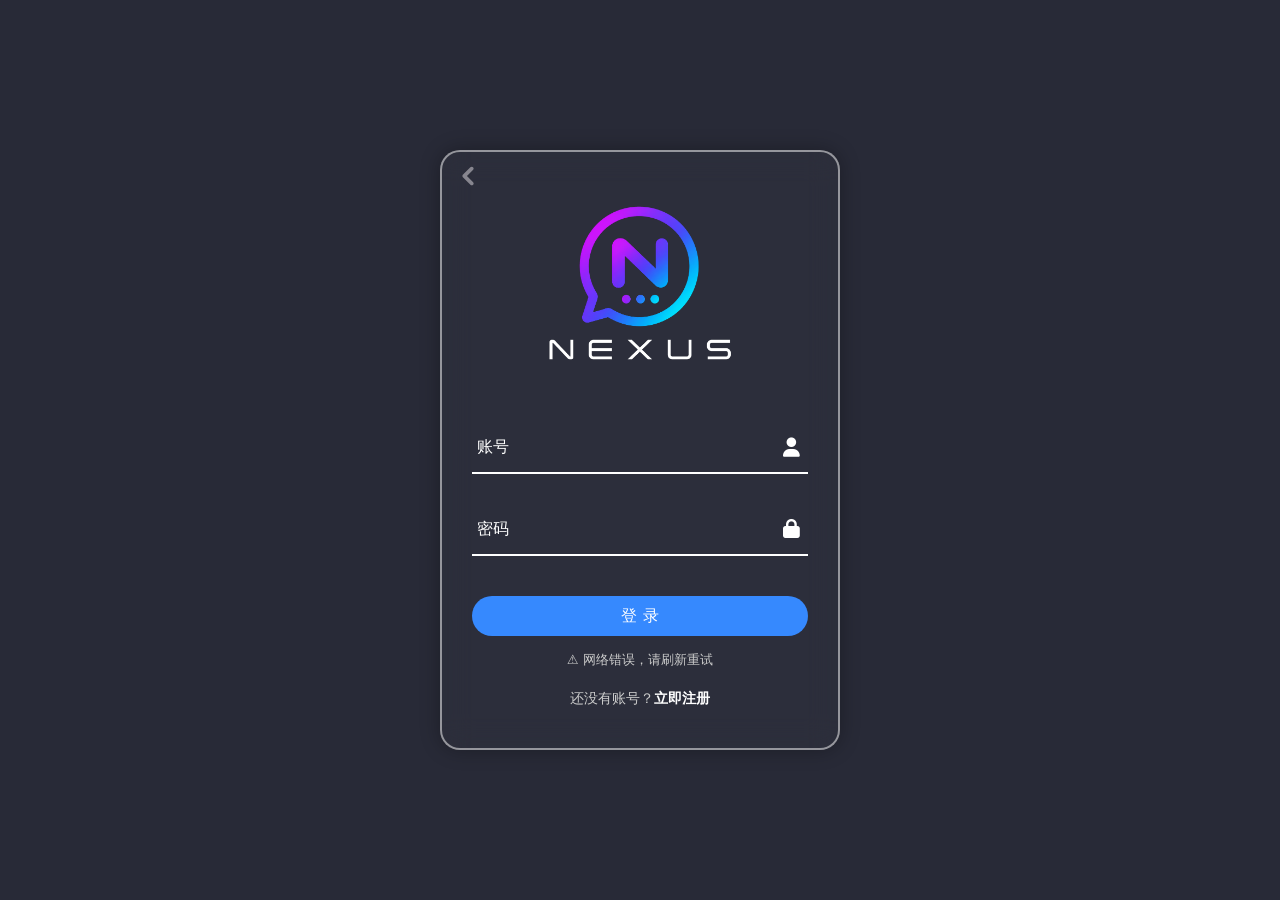
==== commit cd4faa79: "Update 1.11.1 (Add triggerEasterEgg)" ====
--- a/chat/index.html
+++ b/chat/index.html
@@ -2,11 +2,14 @@
 <html lang="zh-CN">
 <head>
     <meta charset="UTF-8" />
-    <meta name="viewport" content="width=device-width, initial-scale=1.0, maximum-scale=1.0, user-scalable=yes" />
+    <meta name="screen-orientation" content="portrait">
+    <meta name="x5-orientation" content="portrait">
+    <meta name="viewport" content="width=device-width, initial-scale=1.0, maximum-scale=1.0, user-scalable=no">
     <link rel="stylesheet" href="https://cdnjs.cloudflare.com/ajax/libs/font-awesome/6.5.1/css/all.min.css" />
     <link rel="stylesheet" href="chat-styles.css">
     <link rel="icon" type="image/svg+xml" href="../logo-title.png">
     <title>Nexus · Chat</title>
+    <!--  Version: 1.11.1  -->
 </head>
 <body>
 <div id="app">
@@ -33,24 +36,6 @@
             </div>
         </div>
     </div>
-
-    <!-- 关于模态框 -->
-    <div class="modal-overlay" id="aboutModal">
-        <div class="modal-box">
-            <h3>关于</h3>
-            <div cstyle="margin:12px 0; line-height:1.8;">
-                <p><strong>版本：正式版 1.10.2</strong></p>
-                <p>更新内容：</p>
-                <ul style="padding-left:20px; color:var(--accent-color, #3689fe);">
-                    <li>修饰界面</li>
-                </ul>
-                <p style="margin-top:12px; color:#94a3b8;">© 2026 Nexus</p>
-            </div>
-            <div class="btn-row">
-                <button class="btn-secondary" id="closeAboutBtn">关闭</button>
-            </div>
-        </div>
-    </div>
     <!-- 个人设置模态框 -->
     <div class="modal-overlay" id="profileModal">
         <div class="modal-box" style="max-width:450px;">
@@ -83,7 +68,7 @@
     <div id="mainPage">
         <header id="topBar">
             <div class="brand">
-                <img src="/logo-chat.png" id="logo">
+                <img src="/logo-chat-light.png" id="logo">
             </div>
             <div class="topActions">
                 <button class="roundedBtn" id="addFriendBtn" title="添加好友">
@@ -92,34 +77,28 @@
                 <button class="roundedBtn" id="settingsBtn" title="设置">
                     <svg t="1783933046673" class="icon" viewBox="0 0 1024 1024" version="1.1" xmlns="http://www.w3.org/2000/svg" p-id="19869" width="23" height="23"><path d="M512 43.434667c-65.152 0-134.144 48.213333-141.824 128.981333a42.666667 42.666667 0 0 0 0.085333 0.085333 42.666667 42.666667 0 0 0-0.170666 0.256c-3.626667 40.832-44.032 64.042667-81.194667 46.762667a42.666667 42.666667 0 0 0-0.426667-0.170667c-73.6-33.322667-149.632 2.218667-182.144 58.453334-32.469333 56.32-25.301333 139.989333 40.362667 187.093333a42.666667 42.666667 0 0 0 0.426667 0.256c33.493333 23.552 33.493333 70.058667 0 93.610667a42.666667 42.666667 0 0 0-0.384 0.256c-65.706667 47.104-72.96 130.858667-40.405334 187.136 32.512 56.32 108.586667 91.946667 182.272 58.496a42.666667 42.666667 0 0 0 0.426667-0.213334c37.12-17.365333 77.525333 5.973333 81.152 46.805334a42.666667 42.666667 0 0 0 0 0.256c7.68 80.725333 76.672 129.066667 141.824 129.066666s134.229333-48.341333 141.909333-129.066666a42.666667 42.666667 0 0 0 0-0.256c3.626667-40.832 43.946667-64.128 81.066667-46.848a42.666667 42.666667 0 0 0 0.426667 0.256c73.685333 33.450667 149.76-2.176 182.272-58.453334 32.512-56.32 25.344-140.074667-40.405334-187.178666a42.666667 42.666667 0 0 0-0.341333-0.256c-33.536-23.552-33.536-70.058667 0-93.610667a42.666667 42.666667 0 0 0 0.341333-0.256c65.706667-47.104 72.96-130.773333 40.405334-187.050667-32.512-56.32-108.586667-91.946667-182.272-58.496a42.666667 42.666667 0 0 0-0.426667 0.170667c-37.12 17.28-77.44-5.973333-81.066667-46.762667a42.666667 42.666667 0 0 0 0-0.341333c-7.68-80.725333-76.8-128.981333-141.909333-128.981333z m0 85.333333c28.544 0 53.12 11.946667 56.917333 51.712v-0.213333c8.576 97.109333 113.706667 157.738667 202.069334 116.565333l-0.298667 0.170667c36.266667-16.469333 58.88-1.152 73.130667 23.466666 14.250667 24.661333 16.128 51.925333-16.213334 75.093334l0.298667-0.213334c-79.786667 55.978667-79.786667 177.322667 0 233.301334l-0.341333-0.256c32.426667 23.210667 30.506667 50.474667 16.256 75.093333-14.208 24.661333-36.906667 39.893333-73.130667 23.466667l0.298667 0.128c-88.32-41.173333-193.493333 19.541333-202.069334 116.650666v-0.298666c-3.797333 39.765333-28.373333 51.797333-56.917333 51.797333s-53.12-12.032-56.917333-51.797333c-8.789333-96.938667-113.92-157.525333-202.154667-116.352l0.426667-0.170667c-36.266667 16.469333-58.965333 1.237333-73.173334-23.424-14.250667-24.618667-16.128-51.882667 16.213334-75.093333l-0.298667 0.256c79.786667-55.978667 79.786667-177.322667 0-233.301334l0.341333 0.256c-32.341333-23.210667-30.421333-50.389333-16.213333-75.008 14.250667-24.618667 36.906667-39.893333 73.088-23.509333l-0.426667-0.256c88.32 41.130667 193.28-19.328 202.112-116.266667a42.666667 42.666667 0 0 0 0.085334-0.085333c3.797333-39.765333 28.373333-51.712 56.917333-51.712z" p-id="19870"></path><path d="M512 341.333333c-93.738667 0-170.666667 76.928-170.666667 170.666667s76.928 170.666667 170.666667 170.666667 170.666667-76.928 170.666667-170.666667-76.928-170.666667-170.666667-170.666667z m0 85.333334c47.616 0 85.333333 37.717333 85.333333 85.333333s-37.717333 85.333333-85.333333 85.333333-85.333333-37.717333-85.333333-85.333333 37.717333-85.333333 85.333333-85.333333z" p-id="19871"></path></svg>
                 </button>
+                <button class="roundedBtn" id="logoutBtn" title="退出登录">
+                    <svg t="1783952486722" class="icon" viewBox="0 0 1024 1024" version="1.1" xmlns="http://www.w3.org/2000/svg" p-id="19871" width="23" height="23"><path d="M652.501333 268.501333a42.666667 42.666667 0 0 0 0 60.330667L835.669333 512l-183.168 183.168a42.666667 42.666667 0 0 0 0 60.330667 42.666667 42.666667 0 0 0 60.330667 0l213.333333-213.333334a42.666667 42.666667 0 0 0 0-60.330666l-213.333333-213.333334a42.666667 42.666667 0 0 0-60.330667 0z" p-id="19872"></path><path d="M384 469.333333a42.666667 42.666667 0 0 0-42.666667 42.666667 42.666667 42.666667 0 0 0 42.666667 42.666667h512a42.666667 42.666667 0 0 0 42.666667-42.666667 42.666667 42.666667 0 0 0-42.666667-42.666667z" p-id="19873"></path><path d="M213.333333 85.333333C143.146667 85.333333 85.333333 143.146667 85.333333 213.333333v597.333334c0 70.186667 57.813333 128 128 128h170.666667a42.666667 42.666667 0 0 0 42.666667-42.666667 42.666667 42.666667 0 0 0-42.666667-42.666667H213.333333c-24.064 0-42.666667-18.602667-42.666666-42.666666V213.333333c0-24.064 18.602667-42.666667 42.666666-42.666666h170.666667a42.666667 42.666667 0 0 0 42.666667-42.666667 42.666667 42.666667 0 0 0-42.666667-42.666667z" p-id="19874"></path></svg>
+                </button>
             </div>
         </header>
         <div class="content-row">
-            
             <div id="friendList">
-                <div class="friend-header">
-                    <span>好友</span>
-                    <div style="display:flex; gap:8px; align-items:center;">
-                        <button id="aboutBtnFriend" class="friend-header-btn about">关于</button>
-                    </div>
-                </div>
                 <div id="requestEntry">
                     <span>📩 好友申请</span>
                     <span class="badge" id="requestBadge">0</span>
                 </div>
                 <div class="list" id="friendListContainer"><div class="empty-state">加载中...</div></div>
-                <div class="user-footer">
-                    <span id="myUsername">用户</span>
-                    <div style="display:flex; gap:8px; align-items:center;">
-                        <button class="logout-btn" id="logoutBtn">退出</button>
-                    </div>
+                <!-- 新增：好友列表底部版本号 -->
+                <div class="friend-footer">
+                    <span class="version-display" id="versionDisplay" title="点击7次有惊喜">当前版本：1.11.1</span>
                 </div>
             </div>
             <div id="chatArea">
                 <!-- 原有聊天区域，保留 chat-header -->
                 <div class="chat-header">
                     <button class="back-btn" id="backBtn">‹</button>
-                    <span class="friend-name" id="chatFriendName">选择好友</span>
+                    <button class="friend-name-btn" id="chatFriendName" title="点击查看好友资料">选择好友</button>
                     <div class="actions">
                         <button class="roundedBtn" id="menuToggleBtn" title="更多操作">
                             <svg t="1783933655400" class="icon" viewBox="0 0 1024 1024" version="1.1" xmlns="http://www.w3.org/2000/svg" p-id="20041" width="23" height="23"><path d="M170.666667 170.666667a42.666667 42.666667 0 0 0-42.666667 42.666666 42.666667 42.666667 0 0 0 42.666667 42.666667h682.666666a42.666667 42.666667 0 0 0 42.666667-42.666667 42.666667 42.666667 0 0 0-42.666667-42.666666zM170.666667 469.333333a42.666667 42.666667 0 0 0-42.666667 42.666667 42.666667 42.666667 0 0 0 42.666667 42.666667h682.666666a42.666667 42.666667 0 0 0 42.666667-42.666667 42.666667 42.666667 0 0 0-42.666667-42.666667zM170.666667 768a42.666667 42.666667 0 0 0-42.666667 42.666667 42.666667 42.666667 0 0 0 42.666667 42.666666h682.666666a42.666667 42.666667 0 0 0 42.666667-42.666666 42.666667 42.666667 0 0 0-42.666667-42.666667z" p-id="20042"></path></svg>
@@ -168,21 +147,25 @@
                     <button onclick="cancelReply()" style="background:none; border:none; cursor:pointer; font-size:18px;">✕</button>
                 </div>
                 <div class="input-area">
-                    <input type="text" id="chatInput" placeholder="输入消息..." maxlength="200" autocomplete="off" />
-                    <button class="btn-emoji" id="emojiBtn" title="选择表情">😊</button>
-                    <button class="btn-send" id="sendBtn">发送</button>
+                    <div class="input-wrapper">
+                        <input type="text" id="chatInput" placeholder="输入消息..." maxlength="200" autocomplete="off" />
+                        <button class="btn-emoji" id="emojiBtn" title="选择表情">😊</button>
+                        <button class="btn-send" id="sendBtn">
+                            <svg t="1784029523667" viewBox="0 0 1024 1024" version="1.1" xmlns="http://www.w3.org/2000/svg" p-id="19698" width="20" height="20"><path d="M139.008 86.314667c-12.586667 2.090667-24.32 7.68-33.109333 15.786666a65.493333 65.493333 0 0 0-16.384 69.973334v0.085333l121.173333 324.906667c3.541333 9.642667 3.541333 20.224 0 29.866666L89.6 851.84v0.085333a65.621333 65.621333 0 0 0 16.298667 69.973334c17.536 16.128 46.762667 22.186667 71.082666 10.453333h0.085334l767.573333-362.538667c46.208-21.802667 46.208-93.824 0-115.626666L176.938667 91.648a63.573333 63.573333 0 0 0-37.888-5.333333z m48.64 104.789333L867.328 512l-679.68 320.896 102.954667-276.224a128 128 0 0 0 0-89.344z" p-id="19699"></path><path d="M256 469.333333a42.666667 42.666667 0 0 0-42.666667 42.666667 42.666667 42.666667 0 0 0 42.666667 42.666667h682.666667a42.666667 42.666667 0 0 0 42.666666-42.666667 42.666667 42.666667 0 0 0-42.666666-42.666667z" p-id="19700"></path></svg>
+                        </button>
+                    </div>
                 </div>
             </div>
         </div>
     </div>
 
     <!-- 自定义右键菜单 -->
-    <div id="customMenu" style="display:none; position:fixed; border-radius:12px; box-shadow:0 4px 24px rgba(0,0,0,0.15); padding:6px 0; z-index:99999; min-width:140px; border:1px solid #e9edf2;">
+    <div id="customMenu" style="display:none; position:fixed; border-radius:12px; box-shadow:0 4px 24px rgba(0,0,0,0.15); padding:6px 0; z-index:99999; min-width:140px;">
         <div class="menu-item" id="menuRecall" style="padding:10px 20px; cursor:pointer; font-size:14px; transition:0.1s; display:flex; align-items:center; gap:8px;">
-            <span>↩️</span> 撤回
+            <svg t="1783951983380" class="icon" viewBox="0 0 1024 1024" version="1.1" xmlns="http://www.w3.org/2000/svg" p-id="19698" width="20" height="20"><path d="M534.656 40.661333c-106.453333-4.309333-211.029333 29.269333-295.509333 89.514667C71.381333 249.898667-21.333333 479.104 87.978667 711.253333a42.666667 42.666667 0 0 0 0 1.706667 42.666667 42.666667 0 0 1 1.92 24.405333L45.653333 874.24a42.666667 42.666667 0 0 0-1.237333 4.608c-12.373333 60.330667 45.952 115.456 105.514667 99.669333a42.666667 42.666667 0 0 0 0.981333-0.256l142.677333-41.685333a42.496 42.496 0 0 1 22.741334 1.92l-2.901334-1.28c235.093333 109.824 465.322667 13.269333 583.722667-157.013333 118.442667-170.368 128.938667-419.84-55.381333-601.941334-92.16-91.050667-200.618667-133.248-307.114667-137.6z m-5.418667 83.242667c86.229333 3.072 174.464 37.888 252.501334 115.029333 156.16 154.197333 143.658667 351.189333 45.44 492.501334-98.261333 141.269333-278.442667 221.525333-477.696 128.469333a42.666667 42.666667 0 0 0-2.901334-1.152 128 128 0 0 0-70.314666-5.930667 42.666667 42.666667 0 0 0-3.669334 0.938667l-144.256 42.154667 43.946667-135.765334a42.666667 42.666667 0 0 0 1.024-3.882666 128.213333 128.213333 0 0 0-5.973333-74.752 42.666667 42.666667 0 0 0-1.92-0.853334 42.666667 42.666667 0 0 0 0.682666-1.92c-95.488-198.058667-17.450667-379.221333 122.666667-479.146666 70.016-50.005333 154.24-78.72 240.469333-75.690667zM128 896v0.085333l-0.981333 0.256z" p-id="19699"></path><path d="M426.666667 341.333333a42.666667 42.666667 0 0 0-30.165334 12.501334l-128 128a42.666667 42.666667 0 0 0 0 60.330666l128 128a42.666667 42.666667 0 0 0 60.330667 0 42.666667 42.666667 0 0 0 0-60.330666L358.997333 512l97.834667-97.834667a42.666667 42.666667 0 0 0 0-60.330666A42.666667 42.666667 0 0 0 426.666667 341.333333z" p-id="19700"></path><path d="M298.666667 469.333333a42.666667 42.666667 0 0 0-42.666667 42.666667 42.666667 42.666667 0 0 0 42.666667 42.666667h341.333333c24.064 0 42.666667 18.602667 42.666667 42.666666v42.666667a42.666667 42.666667 0 0 0 42.666666 42.666667 42.666667 42.666667 0 0 0 42.666667-42.666667v-42.666667c0-70.186667-57.813333-128-128-128z" p-id="19701"></path></svg> 撤回
         </div>
         <div class="menu-item" id="menuReply" style="padding:10px 20px; cursor:pointer; font-size:14px; transition:0.1s; display:flex; align-items:center; gap:8px;">
-            <span>💬</span> 引用
+            <svg t="1783951983380" class="icon" viewBox="0 0 1024 1024" version="1.1" xmlns="http://www.w3.org/2000/svg" p-id="19698" width="20" height="20"><path d="M534.656 40.661333c-106.453333-4.309333-211.029333 29.269333-295.509333 89.514667C71.381333 249.898667-21.333333 479.104 87.978667 711.253333a42.666667 42.666667 0 0 0 0 1.706667 42.666667 42.666667 0 0 1 1.92 24.405333L45.653333 874.24a42.666667 42.666667 0 0 0-1.237333 4.608c-12.373333 60.330667 45.952 115.456 105.514667 99.669333a42.666667 42.666667 0 0 0 0.981333-0.256l142.677333-41.685333a42.496 42.496 0 0 1 22.741334 1.92l-2.901334-1.28c235.093333 109.824 465.322667 13.269333 583.722667-157.013333 118.442667-170.368 128.938667-419.84-55.381333-601.941334-92.16-91.050667-200.618667-133.248-307.114667-137.6z m-5.418667 83.242667c86.229333 3.072 174.464 37.888 252.501334 115.029333 156.16 154.197333 143.658667 351.189333 45.44 492.501334-98.261333 141.269333-278.442667 221.525333-477.696 128.469333a42.666667 42.666667 0 0 0-2.901334-1.152 128 128 0 0 0-70.314666-5.930667 42.666667 42.666667 0 0 0-3.669334 0.938667l-144.256 42.154667 43.946667-135.765334a42.666667 42.666667 0 0 0 1.024-3.882666 128.213333 128.213333 0 0 0-5.973333-74.752 42.666667 42.666667 0 0 0-1.92-0.853334 42.666667 42.666667 0 0 0 0.682666-1.92c-95.488-198.058667-17.450667-379.221333 122.666667-479.146666 70.016-50.005333 154.24-78.72 240.469333-75.690667zM128 896v0.085333l-0.981333 0.256z" p-id="19699"></path><path d="M426.666667 341.333333a42.666667 42.666667 0 0 0-30.165334 12.501334l-128 128a42.666667 42.666667 0 0 0 0 60.330666l128 128a42.666667 42.666667 0 0 0 60.330667 0 42.666667 42.666667 0 0 0 0-60.330666L358.997333 512l97.834667-97.834667a42.666667 42.666667 0 0 0 0-60.330666A42.666667 42.666667 0 0 0 426.666667 341.333333z" p-id="19700"></path><path d="M298.666667 469.333333a42.666667 42.666667 0 0 0-42.666667 42.666667 42.666667 42.666667 0 0 0 42.666667 42.666667h341.333333c24.064 0 42.666667 18.602667 42.666667 42.666666v42.666667a42.666667 42.666667 0 0 0 42.666666 42.666667 42.666667 42.666667 0 0 0 42.666667-42.666667v-42.666667c0-70.186667-57.813333-128-128-128z" p-id="19701"></path></svg> 引用
         </div>
     </div>
     <!-- 自定义确认框 -->
@@ -196,6 +179,21 @@
             </div>
         </div>
     </div>
+    <!-- 好友资料模态框 -->
+    <div class="modal-overlay" id="friendProfileModal">
+        <div class="modal-box" style="max-width: 380px;">
+            <h3>好友资料</h3>
+            <div style="margin-top: 16px; line-height: 2;">
+                <div><strong>账号：</strong><span id="fpUsername">-</span></div>
+                <div><strong>昵称：</strong><span id="fpNickname">-</span></div>
+                <div><strong>个性签名：</strong><span id="fpBio">这个人很懒，什么都没写</span></div>
+                <!-- 可扩展更多字段 -->
+            </div>
+            <div class="btn-row" style="margin-top: 16px;">
+                <button class="btn-secondary" id="closeFriendProfileBtn">关闭</button>
+            </div>
+        </div>
+    </div>
     <!-- Toast 通知容器 -->
     <div id="toastContainer" style="position:fixed; bottom:20px; left:50%; transform:translateX(-50%); z-index:99999; display:flex; flex-direction:column; gap:8px; align-items:center; pointer-events:none;"></div>
 </div>
--- a/chat/chat-styles.css
+++ b/chat/chat-styles.css
@@ -140,12 +140,17 @@
     background: #4f71f9;
     color: white;
     border-radius: 50%;
-    padding: 1px 6px;
-    font-size: 12px;
+    font-size: 11px;
     min-width: 18px;
+    height: 18px;
+    padding: 0 4px;
     text-align: center;
     margin-left: 6px;
     flex-shrink: 0;
+    display: inline-flex;
+    align-items: center;
+    justify-content: center;
+    line-height: 1;
 }
 .user-footer {
     padding: 8px 18px;
@@ -183,19 +188,42 @@
 }
 .chat-header {
     padding: 8px 20px;
-    border: 1px solid #e9edf2;
+    border-bottom: 1px solid #e9edf2;
     border-top-left-radius: 30px;
     border-top-right-radius: 30px;
     display: flex;
     align-items: center;
     gap: 12px;
     flex-shrink: 0;
-    background: white;
+    background: linear-gradient(90deg, #f3f1ff, #eff5ff);
     min-height: 56px;
     height: 56px;
 }
 .chat-header .back-btn { display: none; background: none; border: none; font-size: 24px; cursor: pointer; color: #475569; padding: 0 4px; }
-.chat-header .friend-name { font-size: 18px; font-weight: 600; color: #1e293b; flex: 1; }
+.chat-header .friend-name-btn {
+    font-size: 18px;
+    font-weight: 600;
+    color: #1e293b;
+    flex: 1;
+    background: none;
+    border: none;
+    cursor: pointer;
+    text-align: left;
+    padding: 0;
+    transition: 0.15s;
+}
+.chat-header .friend-name-btn:hover {
+    color: #3b82f6;
+}
+/* 暗色主题适配 */
+@media (prefers-color-scheme: dark) {
+    .chat-header .friend-name-btn {
+        color: #f1f5f9;
+    }
+    .chat-header .friend-name-btn:hover {
+        color: #60a5fa;
+    }
+}
 .chat-header .actions { display: flex; gap: 8px; }
 
 .message-box {
@@ -207,7 +235,7 @@
     display: flex;
     flex-direction: column;
     gap: 10px;
-    background: #f8fafc;
+    background: linear-gradient(90deg, #f3f1ff, #eff5ff);
 }
 .msg-item {
     max-width: 80%;
@@ -217,17 +245,15 @@
     align-self: flex-start;
     background: white;
     box-shadow: 0 1px 2px rgba(0,0,0,0.04);
-    border: 1px solid #eef2f6;
     animation: fadeIn 0.2s ease;
 }
 .msg-item.me {
     align-self: flex-end;
-    background: #3b82f6;
+    background: linear-gradient(90deg, #4565fb, #8f54f7);
     color: white;
-    border-color: #3b82f6;
 }
 .msg-item .msg-text { font-size: 15px; line-height: 1.5; }
-.msg-item .msg-text.recalled { color: #94a3b8; font-style: italic; }
+.msg-item .msg-text.recalled { color: #7e8a9c; font-style: italic; }
 .msg-item.no-animation { animation: none; }
 @keyframes fadeIn {
     from { opacity: 0; transform: translateY(8px); }
@@ -244,75 +270,145 @@
 /* 输入区 */
 .input-area {
     padding: 6px 12px;
-    border: 1px solid #e9edf2;
-    display: flex;
-    gap: 6px;
-    background: white;
+    border-top: 1px solid #e9edf2;
+    display: flex;
+    background: linear-gradient(90deg, #f3f1ff, #eff5ff);
     flex-shrink: 0;
     align-items: center;
-    min-height: 56px;
-    height: 56px;
-    border-bottom-left-radius: 30px;
-    border-bottom-right-radius: 30px;
-}
-.input-area input {
+    min-height: 62px;
+    height: 62px;
+}
+
+/* 输入框容器（模仿输入框背景） */
+.input-wrapper {
+    position: relative;
     flex: 1;
-    padding: 8px 14px;
+    height: 100%;
+    background: none;
+    border-radius: 31px;
     border: 1px solid #d1d9e6;
-    border-radius: 30px;
+    display: flex;
+    align-items: center;
+}
+
+.input-wrapper input {
+    border-radius: 31px;
+    flex: 1;
+    height: 100%;
+    border: none;
+    background: transparent;
+    outline: none;
     font-size: 15px;
-    outline: none;
-    background: #f8fafc;
-    transition: 0.2s;
-    height: 38px;
-}
-.input-area input:focus {
-    border-color: #3b82f6;
-    box-shadow: 0 0 0 3px rgba(59,130,246,0.15);
-    background: white;
-}
-.input-area .btn-send {
+    padding-right: 85px; /* 为两个按钮留出空间 */
+    padding-left: 20px;
+    color: #1e293b;
+}
+
+.input-wrapper input::placeholder {
+    color: #94a3b8;
+}
+
+/* 表情按钮（在输入框内部） */
+.input-wrapper .btn-emoji {
+    position: absolute;
+    right: 50px; /* 发送按钮宽度 + 间距 */
+    top: 50%;
+    transform: translateY(-50%);
+    background: none;
+    border: none;
+    font-size: 22px;
+    width: 40px;
+    height: 40px;
+    border-radius: 50%;
+    cursor: pointer;
+    transition: 0.15s;
+    display: flex;
+    align-items: center;
+    justify-content: center;
+    color: #64748b;
+    padding: 0;
+    z-index: 2;
+}
+
+.input-wrapper .btn-emoji:hover {
+    background: #f1f5f9;
+}
+
+.input-wrapper .btn-emoji:active {
+    transform: translateY(-50%) scale(0.92);
+}
+
+/* 发送按钮（在输入框内部） */
+.input-wrapper .btn-send {
+    position: absolute;
+    right: 4px;
+    top: 50%;
+    transform: translateY(-50%);
     background: #3b82f6;
     border: none;
     color: white;
-    padding: 6px 18px;
-    height: 38px;
+    height: 40px;
     border-radius: 20px;
-    font-size: 15px;
+    font-size: 14px;
     font-weight: 500;
     cursor: pointer;
     transition: 0.15s;
     display: flex;
     align-items: center;
     justify-content: center;
-    flex-shrink: 0;
-    min-width: 56px;
+    width: 40px;
     box-shadow: 0 2px 8px rgba(59,130,246,0.25);
-}
-.input-area .btn-send:active { transform: scale(0.95); }
-.btn-emoji {
-    background: none;
-    border: none;
-    font-size: 22px;
-    width: 38px;
-    height: 38px;
-    border-radius: 50%;
-    cursor: pointer;
-    transition: 0.15s;
-    display: flex;
-    align-items: center;
-    justify-content: center;
-    flex-shrink: 0;
-    color: #64748b;
-}
-.btn-emoji:hover { background: #f1f5f9; }
-.btn-emoji:active { transform: scale(0.92); }
+    z-index: 2;
+}
+
+.input-wrapper .btn-send:active {
+    transform: translateY(-50%) scale(0.95);
+}
+
+.input-wrapper .btn-send:hover {
+    background: #2563eb;
+}
+.input-wrapper .btn-send svg {
+    fill: #ffffff;
+}
+
+/* 暗色主题适配 */
+@media (prefers-color-scheme: dark) {
+    .input-area {
+        background: #1c1c22;
+        border-top-color: #2a2a32;
+    }
+    .input-wrapper {
+        background: #2a2a32;
+        border-color: #3a3a44;
+    }
+    .input-wrapper input {
+        color: #f1f5f9;
+    }
+    .input-wrapper input::placeholder {
+        color: #64748b;
+    }
+    .input-wrapper .btn-emoji {
+        color: #94a3b8;
+    }
+    .input-wrapper .btn-emoji:hover {
+        background: #3a3a44;
+    }
+    .input-wrapper .btn-send {
+        background: #2563eb;
+    }
+    .input-wrapper .btn-send:hover {
+        background: #1d4ed8;
+    }
+}
 
 /* 表情面板 */
 #emojiPanel {
     display: none;
     padding: 8px 12px;
-    background: white;
+    margin: 0 5px;
+    border-radius: 10px;
+    background: linear-gradient(90deg, #f3f1ff, #eff5ff);
     border-top: 1px solid #e9edf2;
     flex-wrap: wrap;
     gap: 4px;
@@ -487,7 +583,6 @@
     padding: 6px 0;
     z-index: 99999;
     min-width: 140px;
-    border: 1px solid #e9edf2;
     overflow: hidden;
 }
 #customMenu .menu-item {
@@ -703,7 +798,6 @@
     justify-content:space-between;
     padding:5px 20px 0 15px;
     background: white;
-    border-bottom:1px solid #e9edf2;
 }
 .brand {
     display: flex;
@@ -740,18 +834,57 @@
     justify-content: center;
     align-items: center;
 }
+/*彩蛋*/
+.friend-footer {
+    height: 44px;
+    min-height: 44px;
+    border-top: 1px solid #e9edf2;
+    display: flex;
+    align-items: center;
+    justify-content: center;
+    flex-shrink: 0;
+    background: #f8fafc;
+    padding: 0 16px;
+}
+.friend-footer .version-display {
+    font-size: 12px;
+    color: #94a3b8;
+    cursor: pointer;
+    user-select: none;
+    transition: 0.15s;
+    padding: 4px 10px;
+    border-radius: 4px;
+    line-height: 1;
+}
+.friend-footer .version-display:hover {
+    color: #3b82f6;
+    background: rgba(59, 130, 246, 0.1);
+}
+.friend-footer .version-display:active {
+    transform: scale(0.95);
+}
+/* 暗色主题适配 */
+@media (prefers-color-scheme: dark) {
+    .friend-footer {
+        background: #081737;
+        border-top-color: #2a2a32;
+    }
+    .friend-footer .version-display {
+        color: #64748b;
+    }
+    .friend-footer .version-display:hover {
+        color: #60a5fa;
+        background: rgba(96, 165, 250, 0.15);
+    }
+}
 
 /* 暗色主题 */
 @media (prefers-color-scheme: dark) {
     body { background: #0f0f12; }
     #app { background: #081737; box-shadow: 0 20px 60px rgba(0,0,0,0.6); }
     #friendList { background: #081737; border-right-color: #2a2a32; }
-    .friend-header { background: #081737; border-bottom-color: #2a2a32; }
-    .friend-header span { color: #f1f5f9; }
-    .friend-header-btn.about { background: #2563eb; }
-    .friend-header-btn.about:hover { background: #1d4ed8; }
     .friend-item { border-bottom-color: #2a2a32; }
-    .friend-item:hover { background: #2a2a32; }
+    .friend-item:hover { background: #0f2452; }
     .friend-item.active {
         background: linear-gradient(135deg, #573e9c, #253161);
     }
@@ -762,11 +895,11 @@
     .user-footer .logout-btn { background: #2a2a32; color: #cbd5e1; }
     .user-footer .logout-btn:hover { background: #3a3a44; }
     #chatArea { background: #203169; }
-    .chat-header { background: linear-gradient(90deg, #2f2e68, #203169); border-bottom-color: #2a2a32; border: none; }
+    .chat-header { background: linear-gradient(90deg, #2f2e68, #203169); border-bottom: 1px solid #3d3d49; }
     .chat-header .friend-name { color: #f1f5f9; }
     .message-box { background: linear-gradient(90deg, #2f2e68, #203169); border: none; }
-    .msg-item { background: #2a2a32; border-color: #3a3a44; color: #e2e8f0; }
-    .msg-item.me { background: #1d4ed8; border-color: #1d4ed8; color: white; }
+    .msg-item { background: white; color: black; }
+    .msg-item.me { background: linear-gradient(90deg, #4565fb, #8f54f7); color: white; }
     .time-label { color: #64748b; }
     .input-area { background: linear-gradient(90deg, #2f2e68, #203169); border-top-color: #2a2a32; border: none; }
     .input-area input { background: #17234b; border-color: #3a3a44; color: #f1f5f9; }
@@ -785,9 +918,9 @@
     #replyBar button:hover {
         color: #f1f5f9 !important;
     }
-    #customMenu { background: #1e293b; border-color: #334155; box-shadow: 0 4px 24px rgba(0,0,0,0.6); }
+    #customMenu { background: #081737; box-shadow: 0 4px 24px rgba(0,0,0,0.6); }
     #customMenu .menu-item { color: #e2e8f0; }
-    #customMenu .menu-item:hover { background: #334155; }
+    #customMenu .menu-item:hover { background: #0d2152; }
     #customMenu .menu-item:not(:last-child) { border-bottom-color: #334155; }
     #profileModal .modal-box input:disabled { background: #0d2048 !important; color: #94a3b8 !important; }
     #profileModal .modal-box label { color: #cbd5e1 !important; }
@@ -835,7 +968,7 @@
     }
     .modal-overlay .modal-box .btn-row .btn-secondary:hover,
     .modal-box .btn-row .btn-secondary:hover {
-        background: #3a3a44 !important;
+        background: #102e6e !important;
     }
     .modal-overlay .modal-box .btn-row .btn-primary,
     .modal-box .btn-row .btn-primary {
@@ -934,26 +1067,25 @@
         height: 6px;
     }
     ::-webkit-scrollbar-track {
-        background: #081737;
+        background: #203169;
     }
     ::-webkit-scrollbar-thumb {
-        background: #3a3a44;
+        background: #203169;
         border-radius: 10px;
     }
     ::-webkit-scrollbar-thumb:hover {
-        background: #4a4a54;
+        background: #203169;
     }
     /* Firefox 滚动条 */
     * {
         scrollbar-width: thin;
-        scrollbar-color: #3a3a44 #081737;
+        scrollbar-color: #203169 #203169;
     }
     .icon {
         fill: white;
     }
     #topBar {
         background: #081737;
-        border-bottom-color: #2a2a32;
     }
     .roundedBtn {
         color: #94a3b8;
@@ -1008,26 +1140,16 @@
     }
 
     /* 输入框区域适配 */
-    .input-area {
-        padding: 6px 10px;
-        height: 50px;
-        min-height: 50px;
-    }
-    .input-area input {
+    .input-wrapper {
+        padding: 0 12px;
+    }
+    .input-wrapper input {
+        padding-left: 5px;
+        padding-right: 72px;
         font-size: 14px;
-        height: 34px;
-        padding: 6px 12px;
-    }
-    .input-area .btn-send {
-        height: 34px;
-        padding: 4px 14px;
-        font-size: 14px;
-        min-width: 48px;
-    }
-    .btn-emoji {
-        width: 34px;
-        height: 34px;
-        font-size: 18px;
+    }
+    .input-wrapper .btn-emoji {
+        right: 45px;
     }
 
     /* 表情面板 */
@@ -1070,4 +1192,7 @@
     #chatArea.active{
         display:flex !important;
     }
+    #chatArea.active ~ #topBar {
+        display: none !important;
+    }
 }
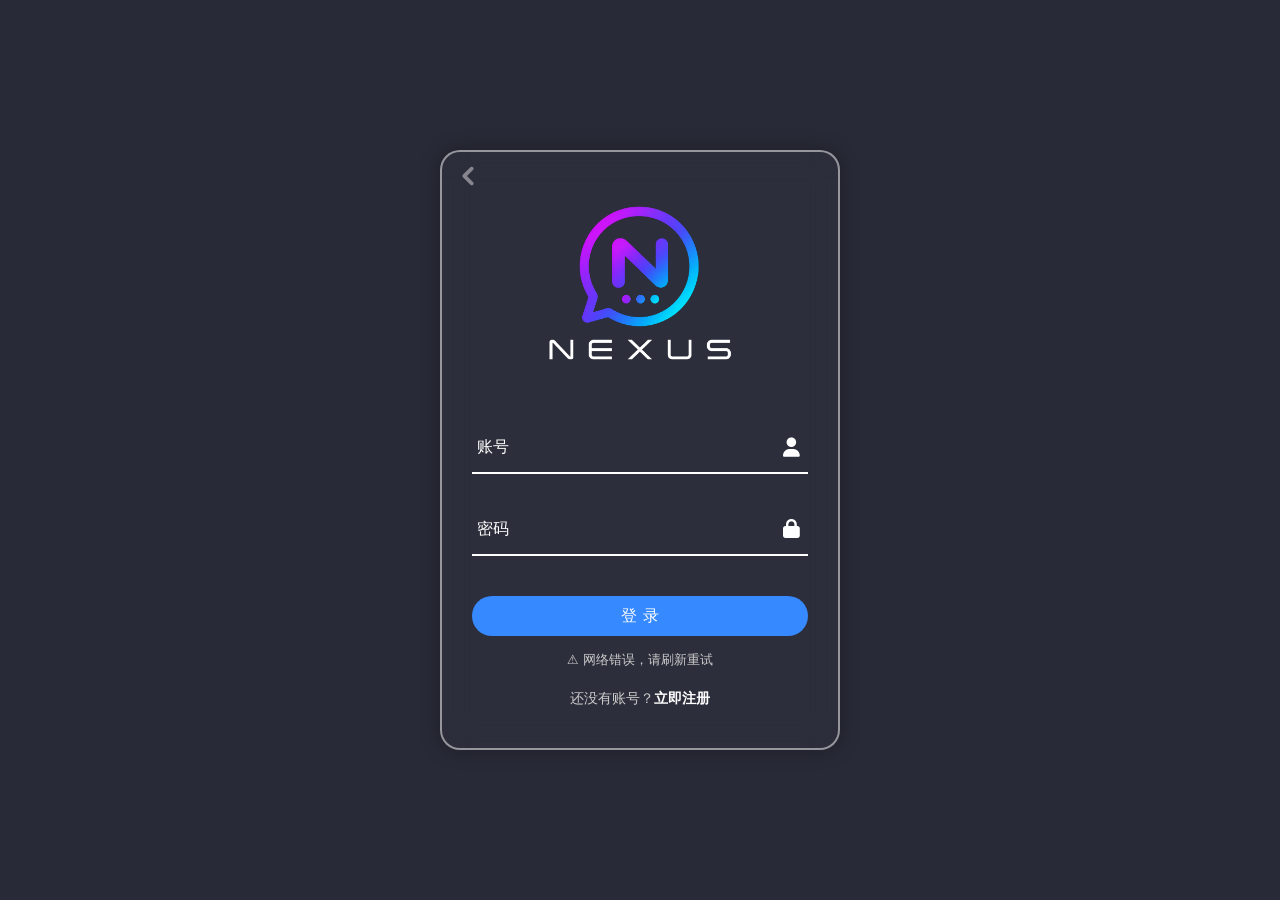
==== commit 0963dab3: "Update 1.11.2" ====
--- a/chat/index.html
+++ b/chat/index.html
@@ -9,7 +9,7 @@
     <link rel="stylesheet" href="chat-styles.css">
     <link rel="icon" type="image/svg+xml" href="../logo-title.png">
     <title>Nexus · Chat</title>
-    <!--  Version: 1.11.1  -->
+    <!--  Version: 1.11.2  -->
 </head>
 <body>
 <div id="app">
@@ -68,7 +68,7 @@
     <div id="mainPage">
         <header id="topBar">
             <div class="brand">
-                <img src="/logo-chat-light.png" id="logo">
+                <img src="/logo-chat-dark.png" id="logo">
             </div>
             <div class="topActions">
                 <button class="roundedBtn" id="addFriendBtn" title="添加好友">
@@ -91,7 +91,7 @@
                 <div class="list" id="friendListContainer"><div class="empty-state">加载中...</div></div>
                 <!-- 新增：好友列表底部版本号 -->
                 <div class="friend-footer">
-                    <span class="version-display" id="versionDisplay" title="点击7次有惊喜">当前版本：1.11.1</span>
+                    <span class="version-display" id="versionDisplay" title="点击7次有惊喜">当前版本：1.11.2</span>
                 </div>
             </div>
             <div id="chatArea">
@@ -112,6 +112,15 @@
                                 <span>更多操作</span>
                                 <button id="sideMenuCloseBtn">✕</button>
                             </div>
+                            <div class="side-menu-item" id="searchChatMenuItem">
+                                <span class="icon">
+                                    <svg xmlns="http://www.w3.org/2000/svg" viewBox="0 0 24 24" width="20" height="20" fill="none" stroke="currentColor" stroke-width="2" stroke-linecap="round" stroke-linejoin="round">
+                                        <circle cx="11" cy="11" r="8"/>
+                                        <line x1="21" y1="21" x2="16.65" y2="16.65"/>
+                                    </svg>
+                                </span>
+                                <span>搜索聊天记录</span>
+                            </div>
                             <div class="side-menu-item" id="clearChatMenuItem">
                                 <span class="icon">
                                     <svg xmlns="http://www.w3.org/2000/svg" viewBox="0 0 24 24" width="20" height="20" fill="none" stroke="currentColor" stroke-width="2" stroke-linecap="round" stroke-linejoin="round">
@@ -194,6 +203,19 @@
             </div>
         </div>
     </div>
+    <!-- 搜索聊天记录模态框 -->
+    <div class="modal-overlay" id="searchModal">
+        <div class="modal-box" style="max-width: 500px;">
+            <h3>搜索聊天记录</h3>
+            <input type="text" id="searchInput" placeholder="输入关键词..." style="width:100%; margin-top:8px;" />
+            <div id="searchResultList" style="margin-top:12px; max-height:300px; overflow-y:auto;">
+                <div class="empty-state">输入关键词开始搜索</div>
+            </div>
+            <div class="btn-row" style="margin-top:12px;">
+                <button class="btn-secondary" id="closeSearchBtn">关闭</button>
+            </div>
+        </div>
+    </div>
     <!-- Toast 通知容器 -->
     <div id="toastContainer" style="position:fixed; bottom:20px; left:50%; transform:translateX(-50%); z-index:99999; display:flex; flex-direction:column; gap:8px; align-items:center; pointer-events:none;"></div>
 </div>
--- a/chat/chat-styles.css
+++ b/chat/chat-styles.css
@@ -185,6 +185,10 @@
     margin: 10px;
     overflow: hidden;
     box-shadow: 0 2px 8px rgba(0,0,0,0.04);
+}
+/* 未选择好友时隐藏输入区域 */
+#chatArea:not(.active) .input-area {
+    display: none;
 }
 .chat-header {
     padding: 8px 20px;
@@ -863,19 +867,37 @@
 .friend-footer .version-display:active {
     transform: scale(0.95);
 }
-/* 暗色主题适配 */
-@media (prefers-color-scheme: dark) {
-    .friend-footer {
-        background: #081737;
-        border-top-color: #2a2a32;
-    }
-    .friend-footer .version-display {
-        color: #64748b;
-    }
-    .friend-footer .version-display:hover {
-        color: #60a5fa;
-        background: rgba(96, 165, 250, 0.15);
-    }
+/* 搜索结果样式 */
+.search-result-item {
+    padding: 8px 12px;
+    border-bottom: 1px solid #f1f5f9;
+    cursor: pointer;
+    transition: 0.15s;
+    display: flex;
+    align-items: center;
+    gap: 12px;
+}
+.search-result-item:hover {
+    background: #f1f5f9;
+}
+.search-result-item .search-result-sender {
+    font-weight: 500;
+    color: #1e293b;
+    min-width: 40px;
+    font-size: 13px;
+}
+.search-result-item .search-result-text {
+    flex: 1;
+    color: #475569;
+    font-size: 14px;
+    overflow: hidden;
+    text-overflow: ellipsis;
+    white-space: nowrap;
+}
+.search-result-item .search-result-time {
+    font-size: 12px;
+    color: #94a3b8;
+    flex-shrink: 0;
 }
 
 /* 暗色主题 */
@@ -903,7 +925,6 @@
     .time-label { color: #64748b; }
     .input-area { background: linear-gradient(90deg, #2f2e68, #203169); border-top-color: #2a2a32; border: none; }
     .input-area input { background: #17234b; border-color: #3a3a44; color: #f1f5f9; }
-    .input-area input:focus { border-color: #3b82f6; background: #2a2a32; }
     .input-area .btn-send { background: #2563eb; }
     #emojiPanel { background: #081737 !important; border-top-color: #2a2a32 !important; }
     .btn-emoji:hover { background: #2b2b34; }
@@ -1093,6 +1114,29 @@
     .roundedBtn:hover {
         background: rgba(255,255,255,0.08);
     }
+    .friend-footer {
+        background: #081737;
+        border-top-color: #2a2a32;
+    }
+    .friend-footer .version-display {
+        color: #64748b;
+    }
+    .friend-footer .version-display:hover {
+        color: #60a5fa;
+        background: rgba(96, 165, 250, 0.15);
+    }
+    .search-result-item {
+        border-bottom-color: #2a2a32;
+    }
+    .search-result-item:hover {
+        background: #2a2a32;
+    }
+    .search-result-item .search-result-sender {
+        color: #f1f5f9;
+    }
+    .search-result-item .search-result-text {
+        color: #cbd5e1;
+    }
 }
 
 /* ===== 移动端适配 ===== */
@@ -1103,6 +1147,9 @@
         border-radius: 0;
         box-shadow: none;
     }
+    .topActions {
+        gap: 5px;
+    }
 
     /* 好友列表占满屏幕 */
     #friendList {
@@ -1140,14 +1187,6 @@
     }
 
     /* 输入框区域适配 */
-    .input-wrapper {
-        padding: 0 12px;
-    }
-    .input-wrapper input {
-        padding-left: 5px;
-        padding-right: 72px;
-        font-size: 14px;
-    }
     .input-wrapper .btn-emoji {
         right: 45px;
     }
